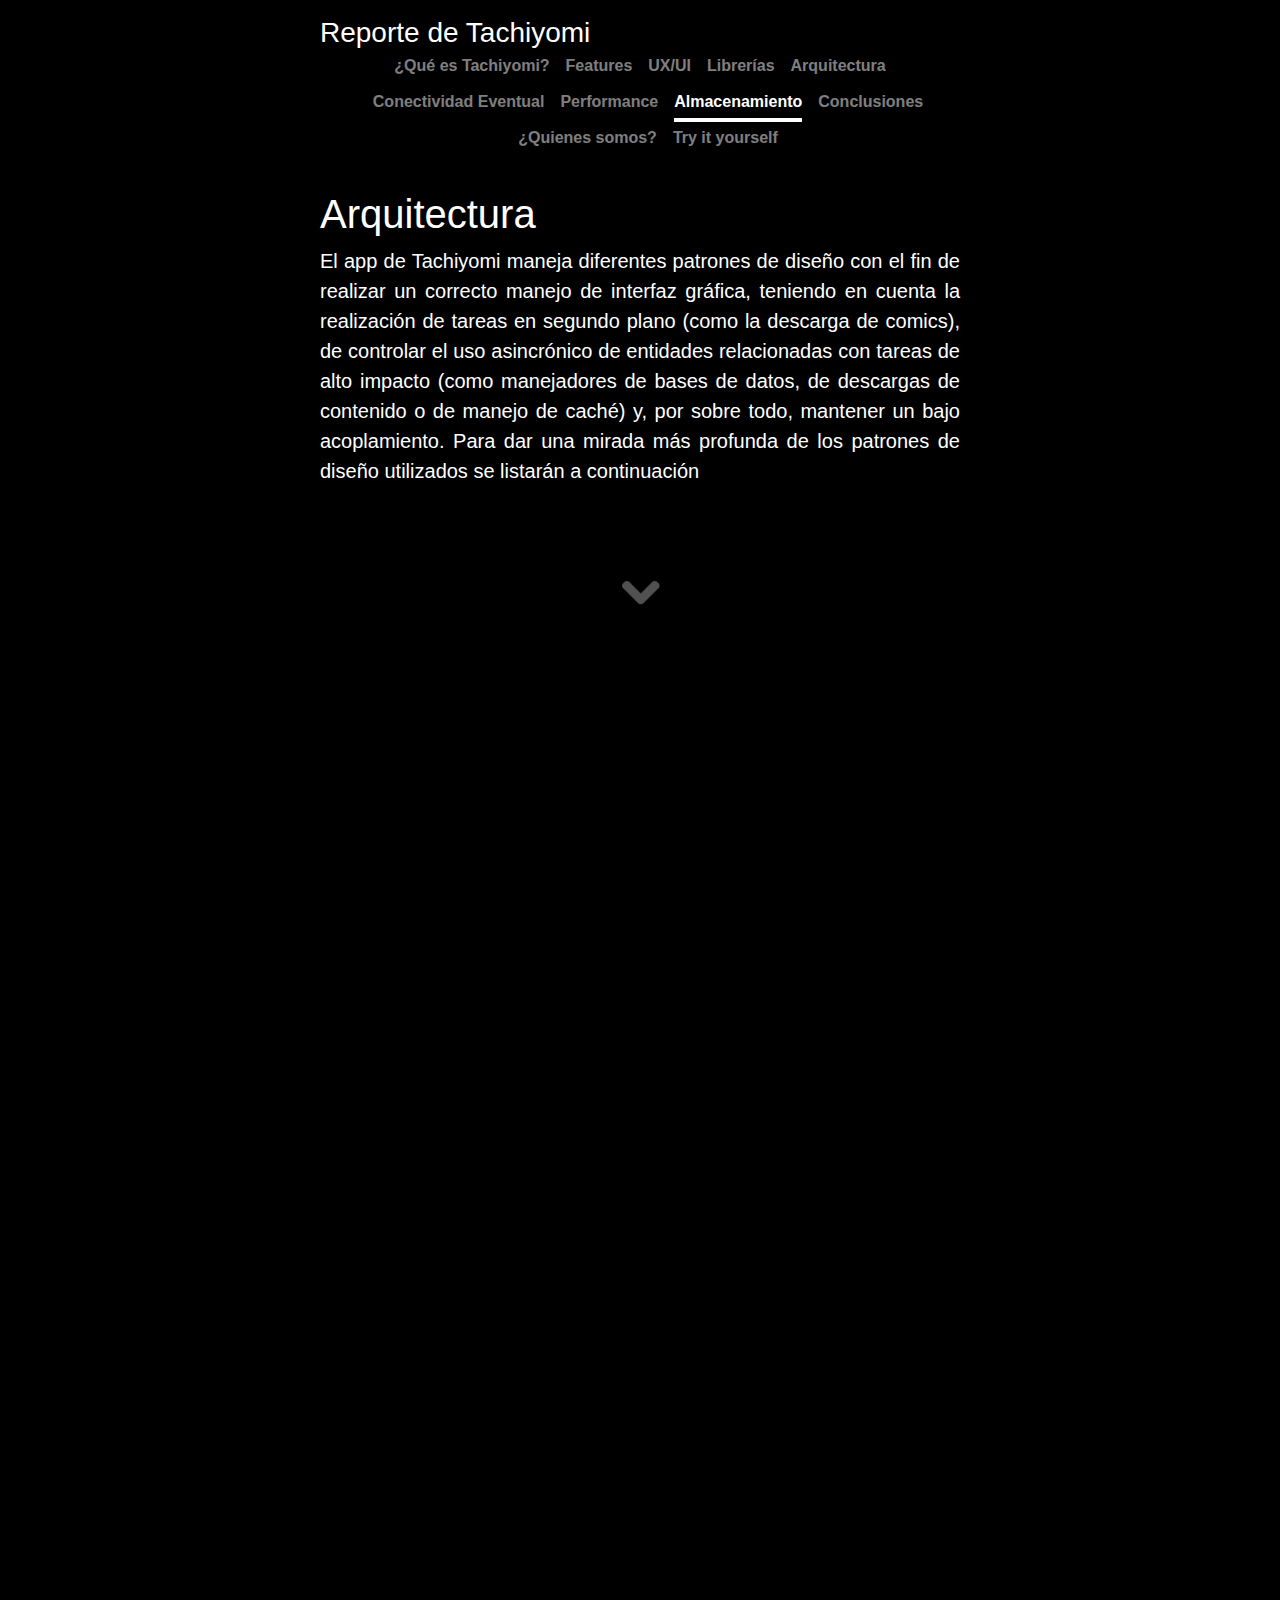
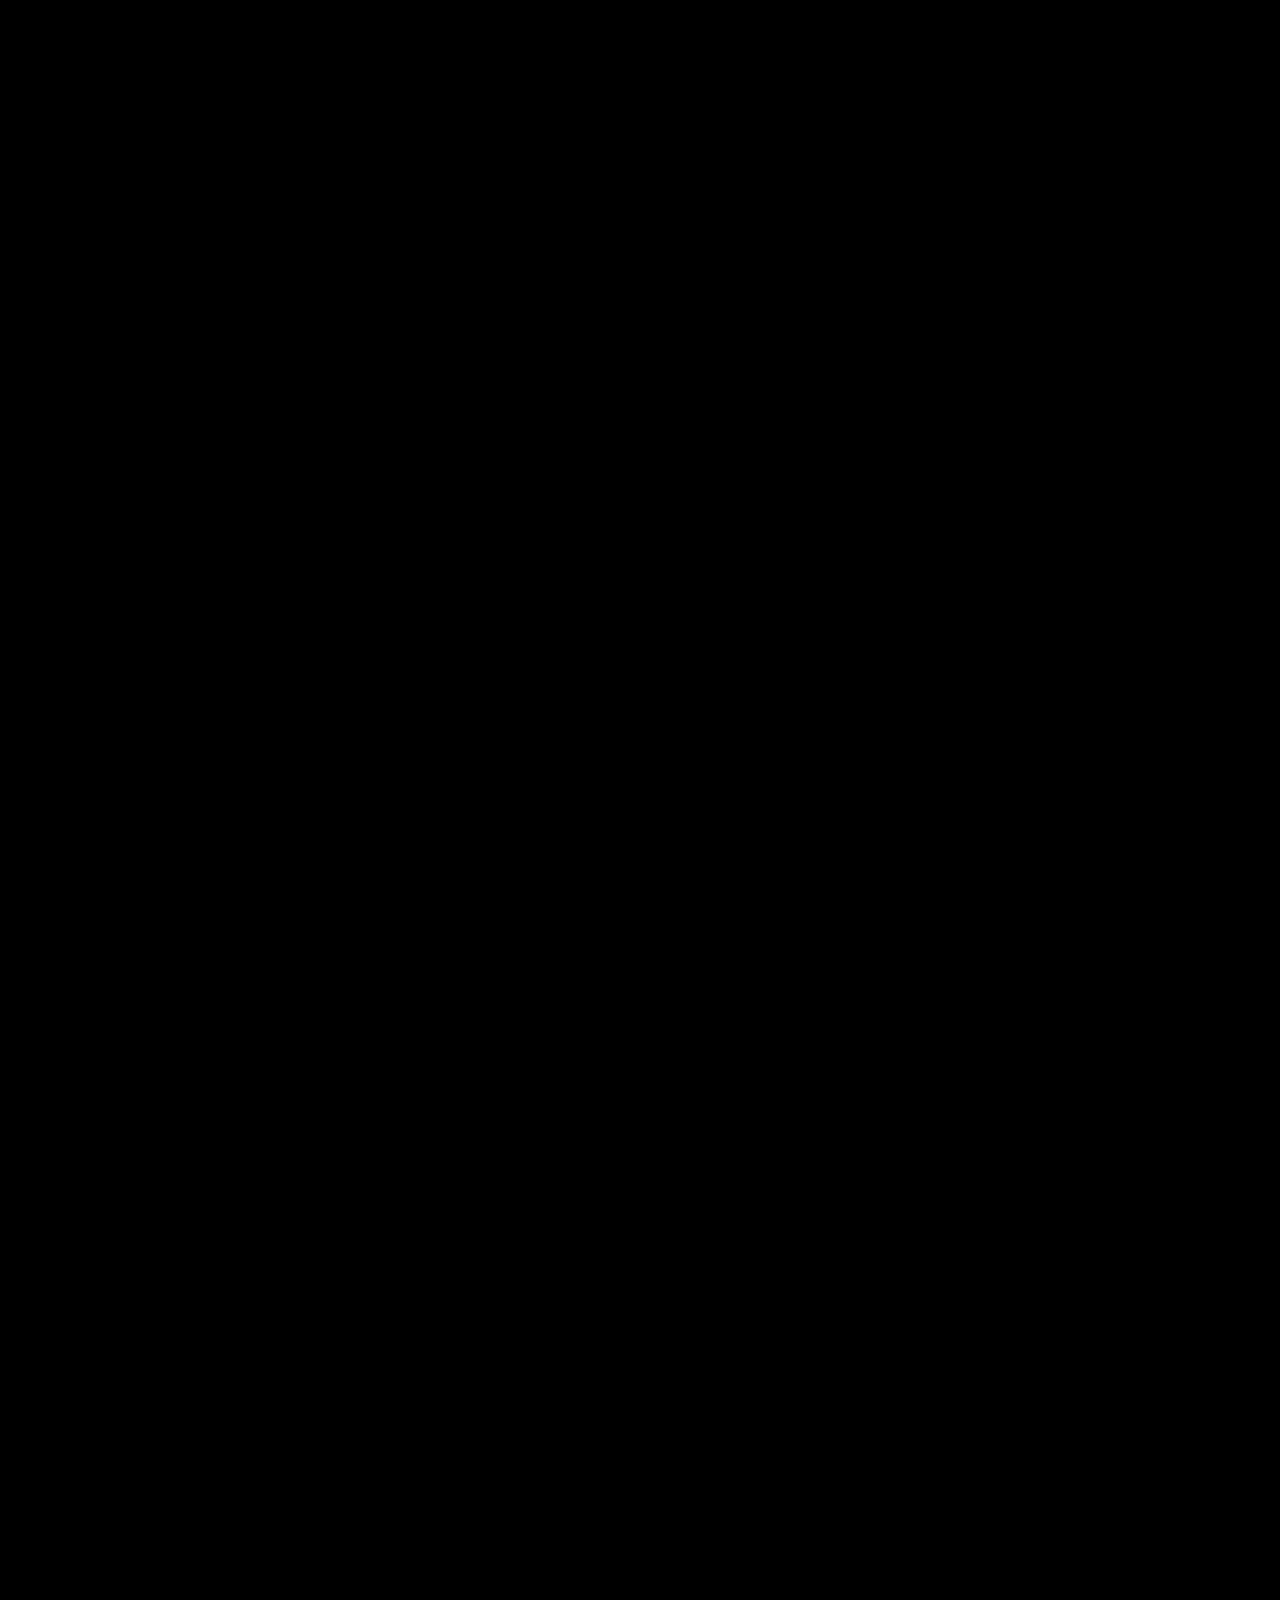
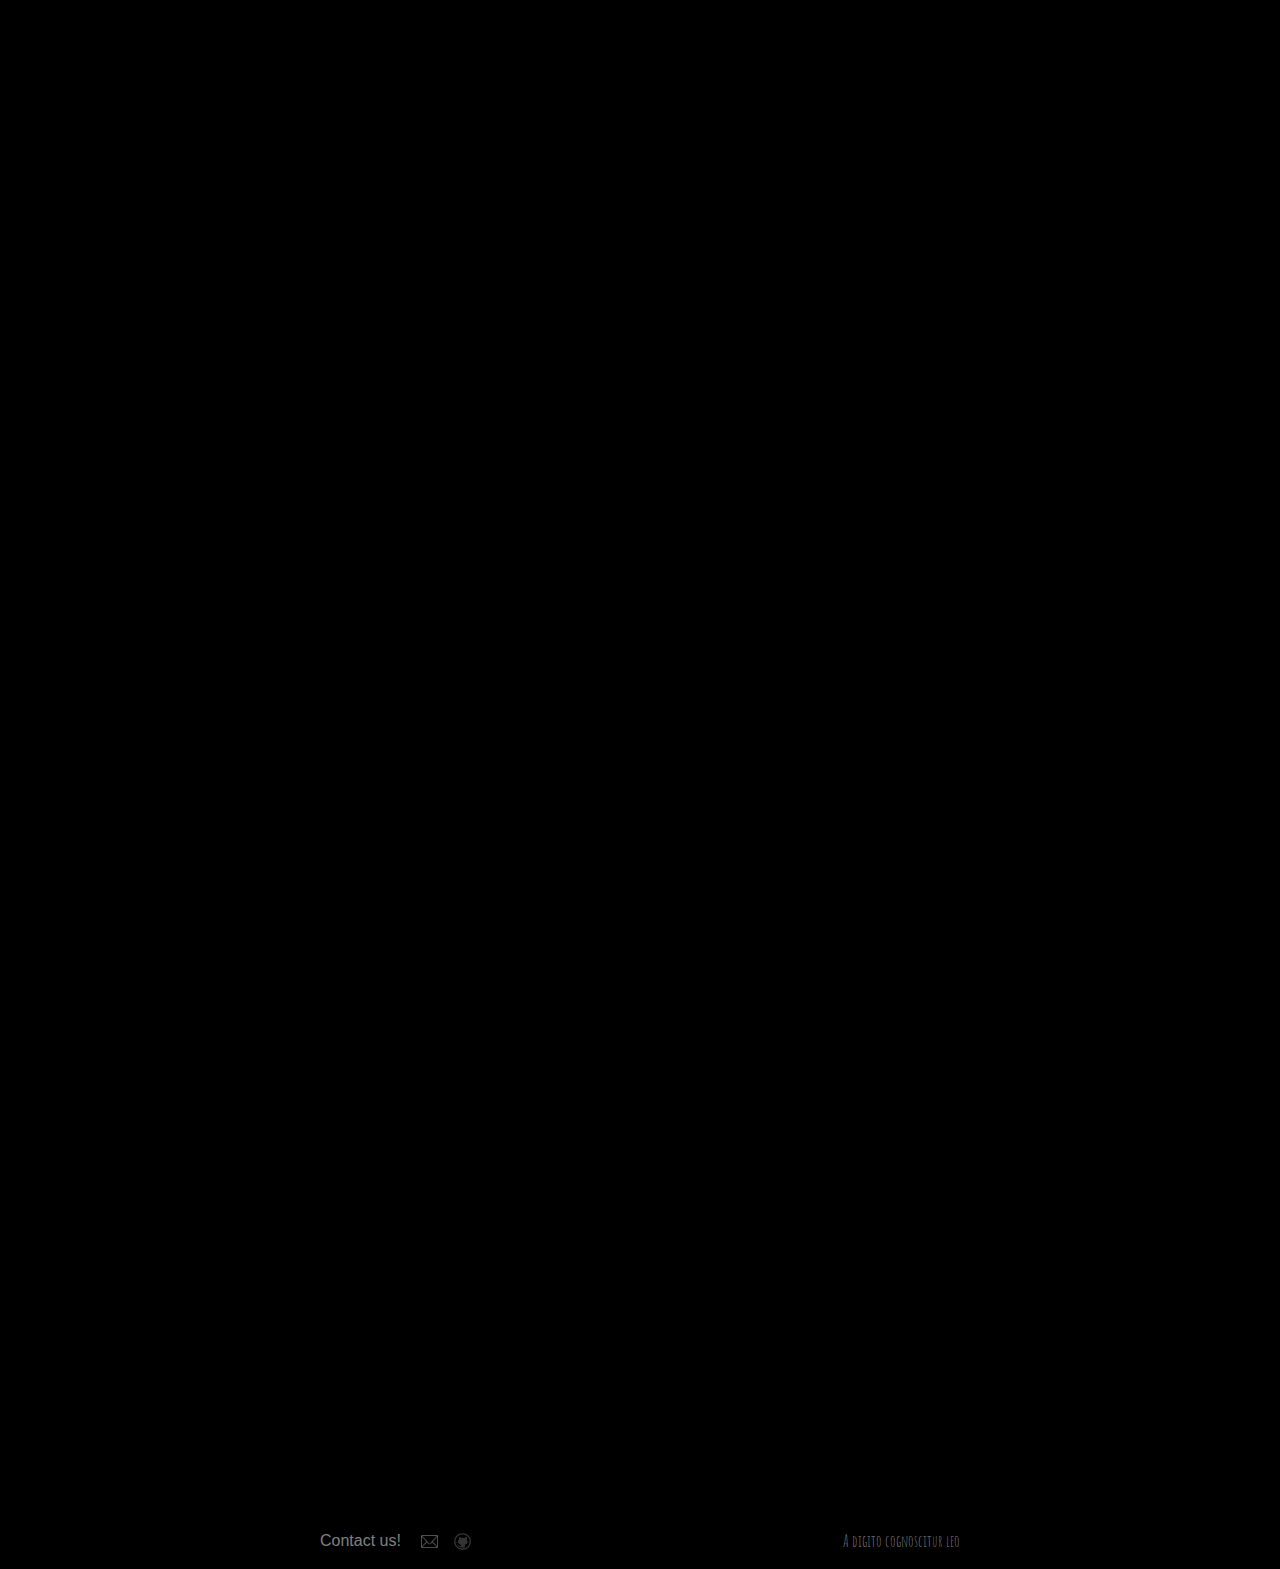
==== almacenamiento.html @ 6b88ca60 "pestañas nuevas" ====
<!doctype html>
<html lang="en">

<head>
  <meta charset="utf-8">
  <meta name="viewport" content="width=device-width, initial-scale=1, shrink-to-fit=no">
  <link rel="stylesheet" href="https://stackpath.bootstrapcdn.com/bootstrap/4.3.1/css/bootstrap.min.css"
    integrity="sha384-ggOyR0iXCbMQv3Xipma34MD+dH/1fQ784/j6cY/iJTQUOhcWr7x9JvoRxT2MZw1T" crossorigin="anonymous">
  <link rel="stylesheet" href="./style.css">
  <script src="https://code.jquery.com/jquery-3.3.1.slim.min.js"
    integrity="sha384-q8i/X+965DzO0rT7abK41JStQIAqVgRVzpbzo5smXKp4YfRvH+8abtTE1Pi6jizo"
    crossorigin="anonymous"></script>
  <script src="https://cdnjs.cloudflare.com/ajax/libs/popper.js/1.14.7/umd/popper.min.js"
    integrity="sha384-UO2eT0CpHqdSJQ6hJty5KVphtPhzWj9WO1clHTMGa3JDZwrnQq4sF86dIHNDz0W1"
    crossorigin="anonymous"></script>
  <script src="https://stackpath.bootstrapcdn.com/bootstrap/4.3.1/js/bootstrap.min.js"
    integrity="sha384-JjSmVgyd0p3pXB1rRibZUAYoIIy6OrQ6VrjIEaFf/nJGzIxFDsf4x0xIM+B07jRM"
    crossorigin="anonymous"></script>
  <script src="./script2.js"></script>
  <link href="https://unpkg.com/aos@2.3.1/dist/aos.css" rel="stylesheet">
  <link rel="icon" href="./images/ic_launcher-web.png" />
  <link href="https://fonts.googleapis.com/css?family=Amatic+SC&display=swap" rel="stylesheet">
  <title>Reporte de Tachiyomi</title>
</head>

<body>
  <div class="cover-container container-fluid d-flex w-100 h-100 p-3 mx-auto flex-column">
    <header class="masthead mb-auto">
      <div class="inner">
        <a id="naviga" href="./index.html">
          <h3 class="masthead-brand">Reporte de Tachiyomi</h3>
        </a>
        <nav class="nav nav-masthead justify-content-center">
          <a class="nav-link" href="./index.html">¿Qué es Tachiyomi?</a>
          <a class="nav-link" href="./features.html">Features</a>
          <a class="nav-link" href="./uxui.html">UX/UI</a>
          <a class="nav-link" href="./librerias.html">Librerías</a>
          <a class="nav-link" href="./arq.html">Arquitectura</a>
          <a class="nav-link" href="./eventualConn.html">Conectividad Eventual</a>
          <a class="nav-link" href="./performance.html">Performance</a>
          <a class="nav-link active" href="./almacenamiento.html">Almacenamiento</a>
          <a class="nav-link" href="./conclusion.html">Conclusiones</a>
          <a class="nav-link" href="./us.html">¿Quienes somos?</a>
          <a class="nav-link" href="./try.html">Try it yourself</a>
        </nav>
      </div>
    </header>

    <main class="inner cover2">
      <div class="welcome">
        <h1 class="cover-heading">Arquitectura</h1>
        <p class="lead">El app de Tachiyomi maneja diferentes patrones de diseño con el fin de realizar un correcto
          manejo de interfaz gráfica, teniendo en cuenta la realización de tareas en segundo plano (como la descarga
          de comics), de controlar el uso asincrónico de entidades relacionadas con tareas de alto impacto (como
          manejadores de bases de datos, de descargas de contenido o de manejo de caché) y, por sobre todo, mantener
          un bajo acoplamiento. Para dar una mirada más profunda de los patrones de diseño utilizados se listarán a
          continuación</p>
        <div id="div-chevron" class="row">
          <img id="img-chevron" width="50rem" height="50rem" src="./images/chevron.png" alt="chevron-button">
        </div>
      </div>
      <div class="row projects">
        <div class="col-sm container-fluid" data-aos="fade-left">
          <h1 class="about-me">Inyección de dependencias</h1>
          <p class="about-me">
              El patrón de inyección de dependencias consiste en separar el proceso de creación de los objetos de los
              objetos mismos. En cierta medida, este patrón está basado, al menos en este caso, en el uso del patrón
              Factory Method, que será explicado a posteriori. Esto debido a que, mediante el patrón Factory Method,
              el proceso de creación de cada uno de los componentes esenciales de Tachiyomi se ve reducido al uso de
              una clase específica para dicho fin. Ahora bien, de una manera concreta, Tachiyomi hace uso de la
              librería Injekt con el fin de hacer la inyección de dependencias. En el siguiente fragmento de código
              (correspondiente a la clase AppModule [tachiyomi-0.8.4/app/src/main/java/eu/kanade/tachiyomi/AppModule.kt]) se puede ver el uso de la librería
              Injekt y el uso del método fundamental registerInjectables() que será explicado a continuación.
          </p>
          <p class="about-me">
              <script src="https://gist.github.com/jframos29/eeaefd68bf71649c802128f6e9ded3d3.js"></script>
          </p>
          <p class="about-me">
              Mediante el método registerInjectables() se introducen todas las dependencias a usar y sus respectivas
              factories (de ser necesario). De esta forma, se utiliza Injekt en vez del objeto mismo para verificar
              que el patrón asociado al mismo (como el patrón Singleton en el caso del DatabaseHelper) se cumpla a
              cabalidad. Un ejemplo del uso de Injekt se encuentra en el uso del metodo get&lt;ExtensionManager&gt;(). En
              este ejemplo, dado que se definió que se utilizaría un singletonFactory en esta clase, cada vez que
              se invoque dicho metodo get&lt;ExtensionManager&gt;() se obtendrá la misma instancia de ExtensionManager
              en caso de que ya haya sido previamente creada.
          </p>
        </div>
      </div>
      <div class="row projects">
        <div class="col-sm container-fluid" data-aos="fade-left">
            <h1 class="about-me">Observer (Let's talk about ReactiveX a.k.a Rx)</h1>
            <p class="about-me">
                Dentro del método registerInjectables() hay una porción de código que maneja la instanciación
                asincrónica de elementos que se encargan de las tareas de mayor impacto. Puesto que la instanciación,
                por medio de la Factory correspondiente, puede tomar de igual manera un tiempo considerable, esta
                misma se realiza de manera asincrónica para que luego le sea asignado un Scheduler encargado de
                realizar tareas computacionales. En resumen, una vez ejecutado el método get&lt;"Clase"&gt;()
                (v.gr.get&lt;PreferencesHelper&gt;()) se verifica si la instancia ya está creada o no (en el caso de
                que la Clase siga el patrón Singleton) y una vez terminada la instanciación (ejecutada de manera
                asíncrona), se asigna una instanciación de Scheduler con fines computacionales (creada mediante
                Scheduler.computation()). Para finalizar, dicha asignación de un Scheduler se realiza mediante el
                uso del patrón Observer. Se utiliza la clase Observable de ReactiveX que está pendiente de la
                finalización de la instanciación de la Clase, para la creación del Scheduler mencionado. El
                siguiente fragmento de código muestra el funcionamiento descrito. De igual forma, muestra el esquema
                para la ejecución de tareas asíncronas, que en el futuro serán realizadas mediante multithreading
                con ayuda de los Schedulers generados.
            </p>
            <p class="about-me">
                <script src="https://gist.github.com/jframos29/d18f0d77c3c64881f2e73cbb480ba8aa.js"></script>
            </p>
        </div>
      </div>
      <div class="row projects">
        <div class="col-sm container-fluid" data-aos="fade-left">
            <h1 class="about-me">Singleton</h1>
            <p class="about-me">
                Como se mencionó anteriormente, el patrón Singleton es un patrón que restringe la instanciación de
                una clase a un solo objeto. En el caso de Tachiyomi, es usado en manejadores de red (para las
                conexiones a las extensiones disponibles dentro de la aplicación), manejadores de caché y de bases
                de datos. Junto con el patrón de inyección de dependencias hace un arreglo muy poderoso de patrones,
                creando un código mantenible. De manera concreta, el uso del patrón Singleton se ve mediante el uso
                de Injekt.get&lt;Clase&gt;() (usada dentro de la clase DownloadCache [tachiyomi-0.8.4/app/src/main/java/eu/kanade/tachiyomi/data/download/DownloadCache.kt],
                línea 30). Si la clase ya está instanciada, se retorna dicha instanciación y si no lo está, se
                instancia.
            </p>
        </div>
      </div>
      <div class="row projects">
          <div class="col-sm container-fluid" data-aos="fade-left">
              <h1 class="about-me">Factory Method</h1>
              <p class="about-me">
                  Como se mencionó anteriormente la inyección de dependencias se basa en el uso del patrón factory
                  method. En él, la instanciación de una clase depende de sus subclases asociadas y, de esa manera,
                  en el caso de tachiyomi, hay una clase específica encargada de la creación de instancias (que,
                  como se vió en la creación del módulo de Injekt en la clase <b>AppModule</b>, se comporta como un
                  singleton). Esto beneficia el bajo acoplamiento y reduce el mal manejo de instancias, utilizando
                  el número necesario de instancias para el manejo de tareas del alto impacto como consultas a una
                  base de datos.
              </p>
          </div>
        </div>
        <div class="row projects">
        <div class="col-sm container-fluid" data-aos="fade-left">
            <h1 class="about-me">MVP (Let's talk about Nucleus)</h1>
            <p class="about-me">
                ¿Cómo manejar la actualización de la interfaz gráfica a partir de la realización de tareas que se
                realizan en segundo plano? De igual forma, ¿Cómo procurar que dichas tareas (y los cambios que
                generan estas tareas sobre la interfaz) se completen correctamente a pesar de un eventual cambio en
                el estado de la aplicación dado por una modificación en la configuración o un reinicio? La respuesta
                a esa pregunta en el caso de Tachiyomi es Nucleus, una librería que, mediante el patrón MVP, permite
                conectar elementos de la interfaz gráfica con la realización de tareas generalmente costosas (como
                la descarga de un cómic). Aquí, el presentador está al tanto de las tareas en segundo plano y de los
                cambios sobre la información que estas puedan generar. Adicionalmente, se tienen control de los
                fragmentos y actividades puestas sobre la vista y, ante un cambio en la configuración (como una
                rotación de pantalla o la caída de la conexión a internet), se reinician el fragmento en su último
                estado y se continúan con los procesos generados en segundo plano, cuando sea posible. De esta
                forma, Nucleus permite que Tachiyomi se vuelva robusta frente a los eventos de cambios en
                configuración o reinicios de actividades. Sin embargo, Nucleus ya no está en proceso de desarrollo
                y el uso de Redux propone una arquitectura mucho más escalable que cualquiera MVxx, por lo que el
                cambio a una arquitectura de ese estilo convendría en mejor escalabilidad y en la manutención de los
                beneficios propuestos por Nucleus.
            </p>
            <p>
                En el siguiente código puede verse el funcionamiento de Nucleus a partir de un código base puesto
                sobre la clase BasePresenter de Tachiyomi. [tachiyomi-0.8.4/app/src/main/java/eu/kanade/tachiyomi/ui/base/presenter/BasePresenter.kt]
            </p>
            <p>
                <script src="https://gist.github.com/jframos29/34f8bae6a77f13269698773caa08a1e3.js"></script>
            </p>
            <p>
                En este pequeño ejemplo vemos como en el código base para los presentadores, los mismos están
                dispuestos a crear los Observables (clase perteneciente a Nucleus) necesarios para el funcionamiento
                asincrónico de tareas de tipo I/O, iniciadas dentro de este presentador a partir de una acción del
                usuario, que se ve representada por el lanzamiento de un método de Controlador de una clase
                específica. En el siguiente código se puede ver un fragmento de la clase CatalogueController [tachiyomi-0.8.4/app/src/main/java/eu/kanade/tachiyomi/ui/catalogue/CatalogueController.kt]
                (que no es más que un wrapper de la vista de catálogo de mangas disponibles con un acceso al
                presentador CataloguePresenter, que hereda de NucleusController, que a su vez hereda del
                anteriormente mostrado BasePresenter).
            </p>
            <p>
                <script src="https://gist.github.com/jframos29/ad617809be759ec114ad73b1cb860f2c.js"></script>
            </p>
            <p>
                Como se puede observar, el controlador de catalogos hace uso del presentador CataloguePresenter
                (creado en la línea 76 del archivo CatalogueController.kt y usado concretamente en la línea 116 del
                mismo) y del adapter CatalogueAdapter (instanciado en la línea 98) cuyo objetivo se explicará en el
                siguiente aparte. Un detalle a resaltar en el fragmento de código puesto es el uso de Injekt y de la
                manutención del patrón Singleton a la hora de utilizar la clase PreferencesHelper (línea 46) que se
                encarga de controlar las preferencias del usuario en cuanto a lenguaje y visualización de los mangas.
            </p>
        </div>
      </div>
      <div class="row projects">
        <div class="col-sm container-fluid" data-aos="fade-left">
            <h1 class="about-me">Adapter</h1>
            <p class="about-me">
                Como es común encontrar en Android, Tachiyomi utiliza el patrón Adapter con el fin de construir un
                puente entre la información contenida en una lista, particularmente la lista de mangas locales o la
                lista de descargas desde las extensiones, y el RecyclerView encargado de mostrar dicha lista en la
                Vista.
            </p>
            <p>
                De igual forma, el patrón Adapter puede ser visto en el uso de los interceptores de la librería
                OkHttp que hace las veces de modificador de una petición dentro de un cliente HTTP (aunque de manera
                mucho más precisa cumple con el patrón Facade al hacer una adaptación de una petición hecha desde el
                app a un servidor externo). Dentro de Tachiyomi, dicho Interceptor modifica petición a servidores de
                Cloudflare y, naturalmente, dicha clase se llama CloudflareInterceptor [tachiyomi-0.8.4/app/src/main/java/eu/kanade/tachiyomi/network/CloudflareInterceptor.kt]
            </p>
        </div>
      </div>
      <div class="row projects">
        <div class="col-sm container-fluid" data-aos="fade-left">
            <p class="about-me">
                De toda esta forma, cualquier clase que contenga participación sobre la vista sigue un patrón
                (que contiene un Presenter ya explicado, un Controller, un Adapter y un Modelo) que se ve de una
                forma similar a como se mostrará el siguiente diagrama de clases (hecho sobre el caso de las
                Descargas de cómics), que ejemplifica el patrón MVP ya descrito, ejercido con ayuda de Nucleus (en
                especial su Conductor) y ReactiveX.
            </p>
            <img id="profile_photo" width="700vw" src="./images/diagramaDownloads.png" alt="">
        </div>
      </div>
    </main>
    <footer class="mastfoot mt-auto">
      <div class="inner row">
        <div class="col-sm">
          <p>Contact us! <a href="mailto:juferamos@outlook.com"><img title="Send me an email" class="email"
                height="13rem" width="17rem" src="./images/email.png" alt="Email link"></a><a
              href="https://github.com/mobileDevReport/" target="_blank"><img title="Watch our github page" class="email"
                height="17rem" width="17rem" src="./images/github.png" alt="github link"></a></p>
        </div>
        <div class="col-sm">
          <p id="despedida">A digito cognoscitur leo</p>
        </div>
      </div>
    </footer>
  </div>
  <script src="https://unpkg.com/aos@next/dist/aos.js"></script>
  <script>
    AOS.init();
  </script>
</body>

</html>
---- style.css ----
html {
  height: 100%;
}


p {
  text-align: justify;
}

li {
  list-style-image: url("./images/bullet.png");
  }

body {
  height: 100%;
  background-color: #000;
  display: -ms-flexbox;
  display: flex;
  color: #fff;
}

a, a:hover{
  color: #fff;

}

.cambio {
  background: white;
  -webkit-text-fill-color: #000;
}

.cambio a, .cambio a:hover{
  color: #000;
  -webkit-text-fill-color: #000;
}

.cover-container {
  max-width: 42em;
}

.masthead {
  margin-bottom: 2rem;
}

.masthead-brand {
  margin-bottom: 0;
}

.nav-masthead .nav-link {
  padding: .25rem 0;
  font-weight: 700;
  color: rgba(255, 255, 255, .5);
  background-color: transparent;
  border-bottom: .25rem solid transparent;
}

.nav-masthead .nav-link:hover,
.nav-masthead .nav-link:focus {
  border-bottom-color: rgba(255, 255, 255, .25);
  color: #fff;
}

.nav-masthead .nav-link+.nav-link {
  margin-left: 1rem;
}

.nav-masthead .active {
  color: #fff;
  border-bottom-color: #fff;
}

@media (min-width: 48em) {
  .masthead-brand {
    float: left;
  }

  .nav-masthead {
    float: right;
  }
}

.cover {
  margin-top: 10rem;
  padding: 0 1.5rem;
}

.cover2{
  margin-top: 2rem;
}

.cover .btn-lg {
  padding: .75rem 1.25rem;
  font-weight: 700;
}

.mastfoot {
  color: rgba(255, 255, 255, .5);
}

.welcome {
  height: 60vh;
}

.welcome2 {
  height: 60vh;
  margin-bottom: 10rem;
}

.email {
  margin-left: 1rem;
}

main>.row {
  margin-bottom: 2rem;
}

.about-me {
  text-align: justify;
}

.about-me2 {
  margin-top: 5rem;
}

.projects {
  margin-top: 5rem;
  margin-bottom: 10rem;
}

.music,
.things,
.photoContainer {
  text-align: center;
  margin: 0 auto;
  width: 100%;
}

.music2 {
  text-align: justify;
  margin: 0 auto;
  width: 100%;
}

.music3{
  text-align: center;
  margin: 0 auto;
  width: 100%;
  margin-bottom: 5rem;
}

.noMargin {
  margin-bottom: 5%;
}

.fijo {
  text-align: center;
  margin: 0 auto;
  width: 100%;
  height: 65vh;
}


.came-from {
  margin-bottom: 5%;
}

.came-from>h5{
  margin-bottom: 5%;
}

.media-img{
  height: 8rem;
  width: 8rem;
}

#frameDeezer {
  text-align: center;
  margin: 0 auto;
  width: 100%;
  padding-bottom: 20vh;
}

#family_photo {
  max-height: 70vh;
}

#photos {
  margin-bottom: 15%;
}

#despedida {
  text-align: right;
  font-family: 'Amatic SC', cursive;
}

#abilities {
  position: relative;
  background: linear-gradient(90deg, #000, #fff, #000);
  background-repeat: no-repeat;
  background-size: 80%;
  animation: animate 3s linear infinite;
  -moz-background-clip: text;
  background-clip: text;
  -moz-text-fill-color: rgba(255, 255, 255, 0);
  -webkit-background-clip: text;
  -webkit-text-fill-color: rgba(255, 255, 255, 0);
  margin-left: 0.18rem;
}

#naviga,
#naviga:focus {
  color: #fff;
}


#img-chevron {
  margin-left: auto;
  margin-right: auto;
  animation: chev 1.8s ease-in-out infinite;
}

#div-chevron {
  margin-top: 5rem;
}

@keyframes animate {
  0% {
    background-position: -500%;
  }

  100% {
    background-position: 500%;
  }
}

@keyframes chev {
  0% {
    margin-top: 0%;
  }

  50% {
    margin-top: 3%;
  }

  100% {
    margin-top: 0%;
  }
}
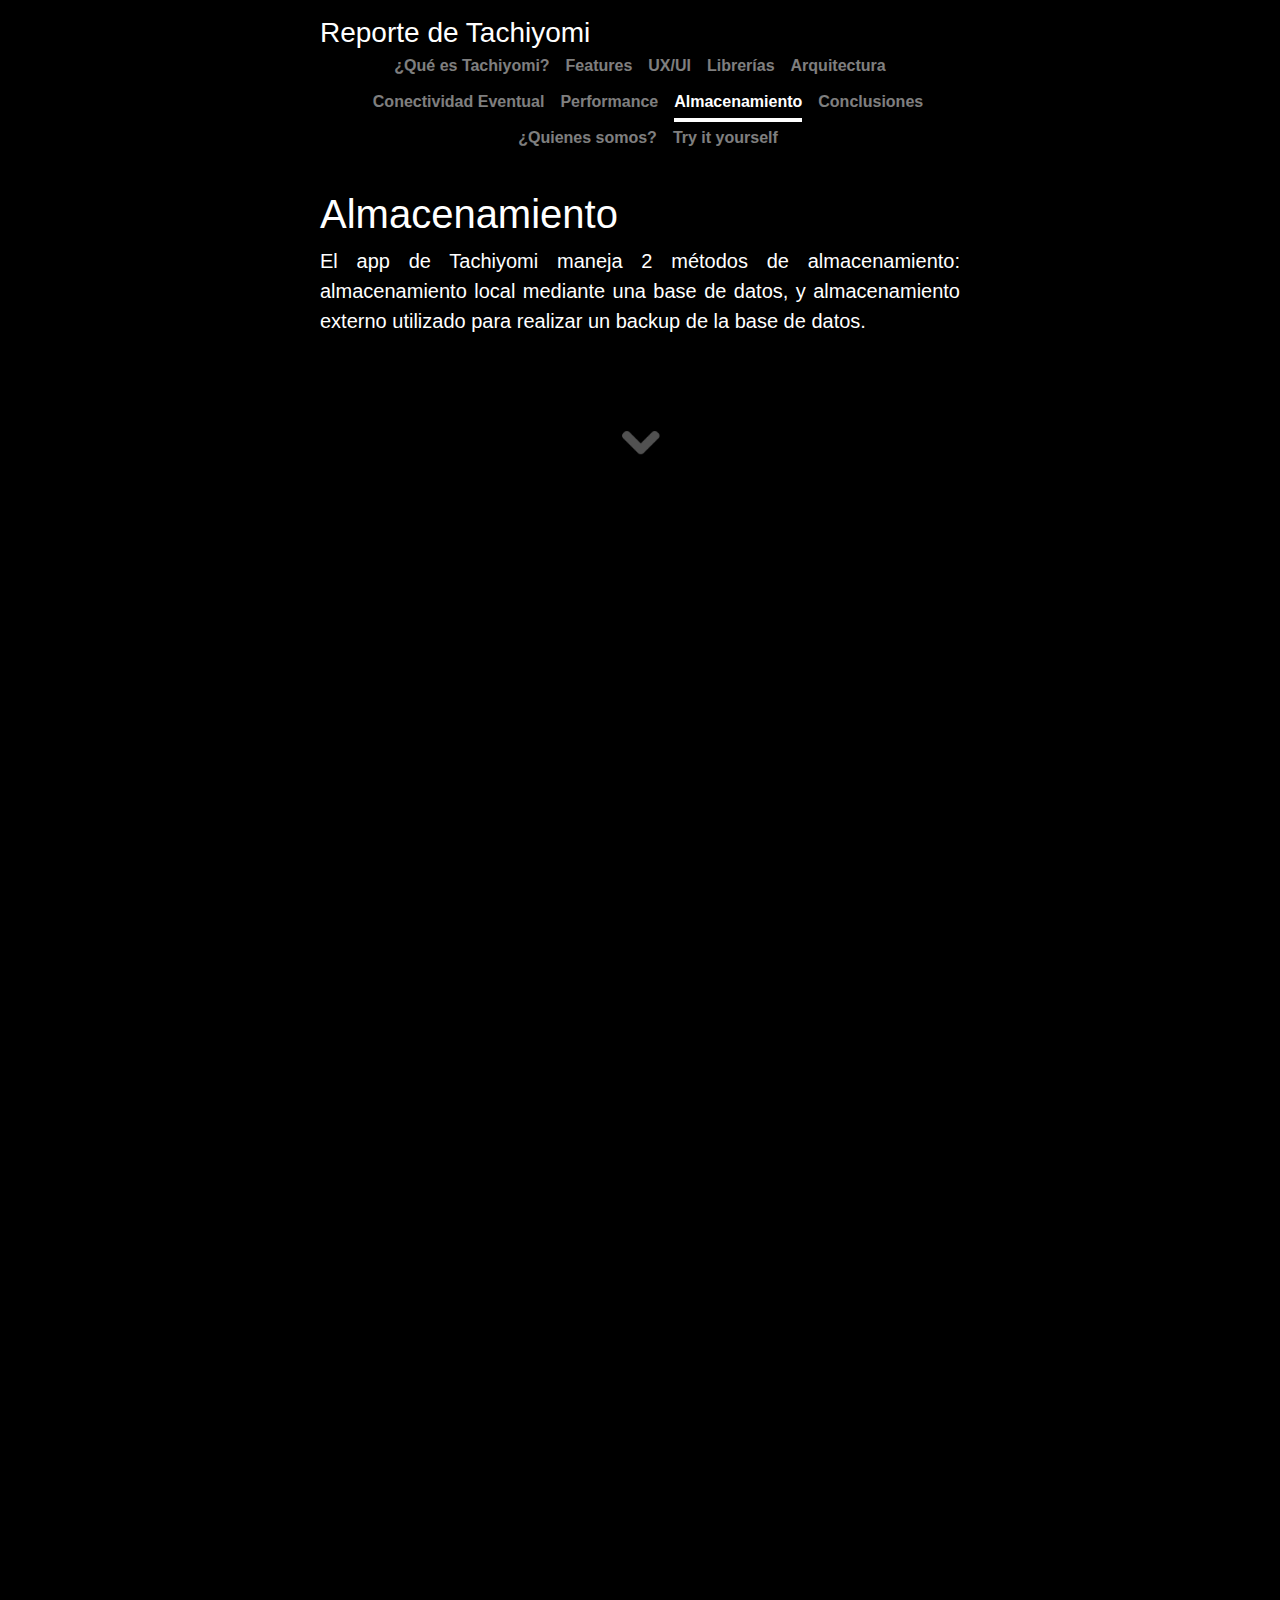
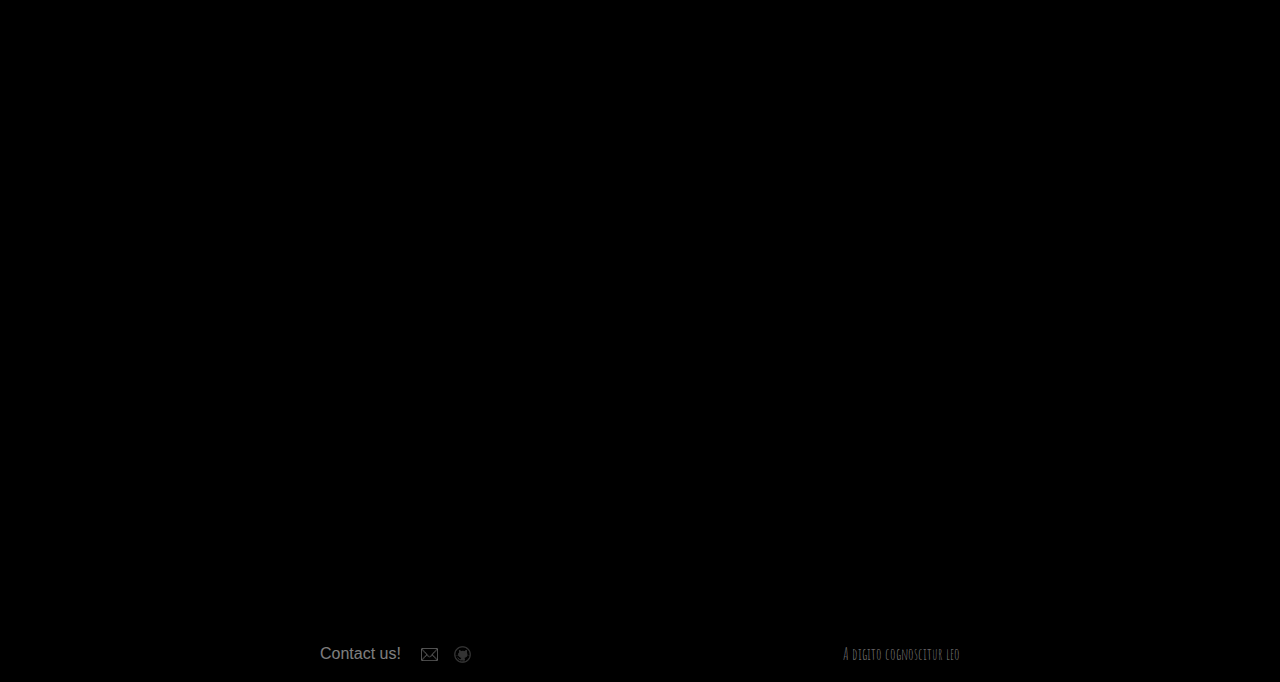
==== commit 60b5f657: "almacenamiento externo" ====
--- a/almacenamiento.html
+++ b/almacenamiento.html
@@ -48,20 +48,18 @@
 
     <main class="inner cover2">
       <div class="welcome">
-        <h1 class="cover-heading">Arquitectura</h1>
-        <p class="lead">El app de Tachiyomi maneja diferentes patrones de diseño con el fin de realizar un correcto
-          manejo de interfaz gráfica, teniendo en cuenta la realización de tareas en segundo plano (como la descarga
-          de comics), de controlar el uso asincrónico de entidades relacionadas con tareas de alto impacto (como
-          manejadores de bases de datos, de descargas de contenido o de manejo de caché) y, por sobre todo, mantener
-          un bajo acoplamiento. Para dar una mirada más profunda de los patrones de diseño utilizados se listarán a
-          continuación</p>
+        <h1 class="cover-heading">Almacenamiento</h1>
+        <p class="lead">
+          El app de Tachiyomi maneja 2 métodos de almacenamiento: almacenamiento local mediante una base de datos, y 
+          almacenamiento externo utilizado para realizar un backup de la base de datos.
+        </p>
         <div id="div-chevron" class="row">
           <img id="img-chevron" width="50rem" height="50rem" src="./images/chevron.png" alt="chevron-button">
         </div>
       </div>
       <div class="row projects">
         <div class="col-sm container-fluid" data-aos="fade-left">
-          <h1 class="about-me">Inyección de dependencias</h1>
+          <h1 class="about-me">Base de datos local</h1>
           <p class="about-me">
               El patrón de inyección de dependencias consiste en separar el proceso de creación de los objetos de los
               objetos mismos. En cierta medida, este patrón está basado, al menos en este caso, en el uso del patrón
@@ -88,136 +86,63 @@
       </div>
       <div class="row projects">
         <div class="col-sm container-fluid" data-aos="fade-left">
-            <h1 class="about-me">Observer (Let's talk about ReactiveX a.k.a Rx)</h1>
+            <h1 class="about-me">Almacenamiento externo</h1>
             <p class="about-me">
-                Dentro del método registerInjectables() hay una porción de código que maneja la instanciación
-                asincrónica de elementos que se encargan de las tareas de mayor impacto. Puesto que la instanciación,
-                por medio de la Factory correspondiente, puede tomar de igual manera un tiempo considerable, esta
-                misma se realiza de manera asincrónica para que luego le sea asignado un Scheduler encargado de
-                realizar tareas computacionales. En resumen, una vez ejecutado el método get&lt;"Clase"&gt;()
-                (v.gr.get&lt;PreferencesHelper&gt;()) se verifica si la instancia ya está creada o no (en el caso de
-                que la Clase siga el patrón Singleton) y una vez terminada la instanciación (ejecutada de manera
-                asíncrona), se asigna una instanciación de Scheduler con fines computacionales (creada mediante
-                Scheduler.computation()). Para finalizar, dicha asignación de un Scheduler se realiza mediante el
-                uso del patrón Observer. Se utiliza la clase Observable de ReactiveX que está pendiente de la
-                finalización de la instanciación de la Clase, para la creación del Scheduler mencionado. El
-                siguiente fragmento de código muestra el funcionamiento descrito. De igual forma, muestra el esquema
-                para la ejecución de tareas asíncronas, que en el futuro serán realizadas mediante multithreading
-                con ayuda de los Schedulers generados.
+              Como se mencionó anteriormente, el almacenamiento externo es utilizado para guardar un backup de la 
+              base de datos local. Este backup es un archivo en formato json, cuya estructura está definida en el 
+              archivo Backup.kt
             </p>
             <p class="about-me">
-                <script src="https://gist.github.com/jframos29/d18f0d77c3c64881f2e73cbb480ba8aa.js"></script>
+              <script src="https://gist.github.com/SeCardenas/d40d3392eff6fe8a82defb3cf3de831e.js"></script>
             </p>
-        </div>
-      </div>
-      <div class="row projects">
-        <div class="col-sm container-fluid" data-aos="fade-left">
-            <h1 class="about-me">Singleton</h1>
             <p class="about-me">
-                Como se mencionó anteriormente, el patrón Singleton es un patrón que restringe la instanciación de
-                una clase a un solo objeto. En el caso de Tachiyomi, es usado en manejadores de red (para las
-                conexiones a las extensiones disponibles dentro de la aplicación), manejadores de caché y de bases
-                de datos. Junto con el patrón de inyección de dependencias hace un arreglo muy poderoso de patrones,
-                creando un código mantenible. De manera concreta, el uso del patrón Singleton se ve mediante el uso
-                de Injekt.get&lt;Clase&gt;() (usada dentro de la clase DownloadCache [tachiyomi-0.8.4/app/src/main/java/eu/kanade/tachiyomi/data/download/DownloadCache.kt],
-                línea 30). Si la clase ya está instanciada, se retorna dicha instanciación y si no lo está, se
-                instancia.
+              La clase que se encarga de realizar el backup de la base de datos es el BackupManager. A través del 
+              método createBackup se convierte los datos de la base de datos a los que se les quiere realizar el 
+              backup a json, y luego se guarda este json en una ruta dada. En este método también se lanza un 
+              Intent correspondiente a un diálogo informando que la operación de backup fue completada. Cabe 
+              resaltar que el BackupManager puede ser usado tanto por un IntentService como por un Job, por lo que 
+              en el método createBackup se verifica si el backup se realizó a través de un Job o un IntentService. 
+              El diálogo solo se muestra si la operación se realizó a través del IntentService.
             </p>
-        </div>
-      </div>
-      <div class="row projects">
-          <div class="col-sm container-fluid" data-aos="fade-left">
-              <h1 class="about-me">Factory Method</h1>
-              <p class="about-me">
-                  Como se mencionó anteriormente la inyección de dependencias se basa en el uso del patrón factory
-                  method. En él, la instanciación de una clase depende de sus subclases asociadas y, de esa manera,
-                  en el caso de tachiyomi, hay una clase específica encargada de la creación de instancias (que,
-                  como se vió en la creación del módulo de Injekt en la clase <b>AppModule</b>, se comporta como un
-                  singleton). Esto beneficia el bajo acoplamiento y reduce el mal manejo de instancias, utilizando
-                  el número necesario de instancias para el manejo de tareas del alto impacto como consultas a una
-                  base de datos.
-              </p>
-          </div>
-        </div>
-        <div class="row projects">
-        <div class="col-sm container-fluid" data-aos="fade-left">
-            <h1 class="about-me">MVP (Let's talk about Nucleus)</h1>
             <p class="about-me">
-                ¿Cómo manejar la actualización de la interfaz gráfica a partir de la realización de tareas que se
-                realizan en segundo plano? De igual forma, ¿Cómo procurar que dichas tareas (y los cambios que
-                generan estas tareas sobre la interfaz) se completen correctamente a pesar de un eventual cambio en
-                el estado de la aplicación dado por una modificación en la configuración o un reinicio? La respuesta
-                a esa pregunta en el caso de Tachiyomi es Nucleus, una librería que, mediante el patrón MVP, permite
-                conectar elementos de la interfaz gráfica con la realización de tareas generalmente costosas (como
-                la descarga de un cómic). Aquí, el presentador está al tanto de las tareas en segundo plano y de los
-                cambios sobre la información que estas puedan generar. Adicionalmente, se tienen control de los
-                fragmentos y actividades puestas sobre la vista y, ante un cambio en la configuración (como una
-                rotación de pantalla o la caída de la conexión a internet), se reinician el fragmento en su último
-                estado y se continúan con los procesos generados en segundo plano, cuando sea posible. De esta
-                forma, Nucleus permite que Tachiyomi se vuelva robusta frente a los eventos de cambios en
-                configuración o reinicios de actividades. Sin embargo, Nucleus ya no está en proceso de desarrollo
-                y el uso de Redux propone una arquitectura mucho más escalable que cualquiera MVxx, por lo que el
-                cambio a una arquitectura de ese estilo convendría en mejor escalabilidad y en la manutención de los
-                beneficios propuestos por Nucleus.
+              <script src="https://gist.github.com/SeCardenas/e5b5236f4f83fe81e56f2fa38891a031.js"></script>
             </p>
-            <p>
-                En el siguiente código puede verse el funcionamiento de Nucleus a partir de un código base puesto
-                sobre la clase BasePresenter de Tachiyomi. [tachiyomi-0.8.4/app/src/main/java/eu/kanade/tachiyomi/ui/base/presenter/BasePresenter.kt]
+            <p class="about-me">
+              Para convertir los datos de la base de datos a json se hace uso de un DatabaseHelper. La operación de 
+              backup es configurable, es decir, el usuario decide de qué quiere realizar el backup. Esto se ilustra 
+              en el método backupMangaObject de la clase BackupManager.
             </p>
-            <p>
-                <script src="https://gist.github.com/jframos29/34f8bae6a77f13269698773caa08a1e3.js"></script>
+            <p class="about-me">
+              <script src="https://gist.github.com/SeCardenas/24fc14196b9a877ef29ca4d910bd8f23.js"></script>
             </p>
-            <p>
-                En este pequeño ejemplo vemos como en el código base para los presentadores, los mismos están
-                dispuestos a crear los Observables (clase perteneciente a Nucleus) necesarios para el funcionamiento
-                asincrónico de tareas de tipo I/O, iniciadas dentro de este presentador a partir de una acción del
-                usuario, que se ve representada por el lanzamiento de un método de Controlador de una clase
-                específica. En el siguiente código se puede ver un fragmento de la clase CatalogueController [tachiyomi-0.8.4/app/src/main/java/eu/kanade/tachiyomi/ui/catalogue/CatalogueController.kt]
-                (que no es más que un wrapper de la vista de catálogo de mangas disponibles con un acceso al
-                presentador CataloguePresenter, que hereda de NucleusController, que a su vez hereda del
-                anteriormente mostrado BasePresenter).
+            <p class="about-me">
+              Como se ha ido mencionando hasta el momento, hay dos mecanismos a través de los cuales se puede 
+              realizar un backup, los cuales son un IntentService y un Job. Estos corresponden a las clases 
+              BackupCreateService y BackupCreatorJob respectivamente. En ambos se hace uso del backupManager en 
+              los métodos onHandleIntent (para el IntentService) y onRunJob (para el Job)
             </p>
-            <p>
-                <script src="https://gist.github.com/jframos29/ad617809be759ec114ad73b1cb860f2c.js"></script>
+            <p class="about-me">
+              <script src="https://gist.github.com/SeCardenas/2ef241f7bfb39439de0a925546349b66.js"></script>
             </p>
-            <p>
-                Como se puede observar, el controlador de catalogos hace uso del presentador CataloguePresenter
-                (creado en la línea 76 del archivo CatalogueController.kt y usado concretamente en la línea 116 del
-                mismo) y del adapter CatalogueAdapter (instanciado en la línea 98) cuyo objetivo se explicará en el
-                siguiente aparte. Un detalle a resaltar en el fragmento de código puesto es el uso de Injekt y de la
-                manutención del patrón Singleton a la hora de utilizar la clase PreferencesHelper (línea 46) que se
-                encarga de controlar las preferencias del usuario en cuanto a lenguaje y visualización de los mangas.
+            <p class="about-me">
+              <script src="https://gist.github.com/SeCardenas/83aa9f6fad858e7a80b88f649cf32835.js"></script>
             </p>
-        </div>
-      </div>
-      <div class="row projects">
-        <div class="col-sm container-fluid" data-aos="fade-left">
-            <h1 class="about-me">Adapter</h1>
             <p class="about-me">
-                Como es común encontrar en Android, Tachiyomi utiliza el patrón Adapter con el fin de construir un
-                puente entre la información contenida en una lista, particularmente la lista de mangas locales o la
-                lista de descargas desde las extensiones, y el RecyclerView encargado de mostrar dicha lista en la
-                Vista.
+              Para recuperar la información del backup, se tiene la clase BackupRestoreService. Los métodos 
+              principales de la clase son onStartCommand, en el cual se realiza la transacción en la base de datos 
+              con ayuda del DatabaseHelper, y el método getRestoreObservable, el cual recupera la información del 
+              archivo json y la retorna como un Observable para poder guardarse en la base de datos.
             </p>
-            <p>
-                De igual forma, el patrón Adapter puede ser visto en el uso de los interceptores de la librería
-                OkHttp que hace las veces de modificador de una petición dentro de un cliente HTTP (aunque de manera
-                mucho más precisa cumple con el patrón Facade al hacer una adaptación de una petición hecha desde el
-                app a un servidor externo). Dentro de Tachiyomi, dicho Interceptor modifica petición a servidores de
-                Cloudflare y, naturalmente, dicha clase se llama CloudflareInterceptor [tachiyomi-0.8.4/app/src/main/java/eu/kanade/tachiyomi/network/CloudflareInterceptor.kt]
+            <p class="about-me">
+              <script src="https://gist.github.com/SeCardenas/8d2336104d1a100a20389b6cd6e3aa1e.js"></script>
             </p>
-        </div>
-      </div>
-      <div class="row projects">
-        <div class="col-sm container-fluid" data-aos="fade-left">
             <p class="about-me">
-                De toda esta forma, cualquier clase que contenga participación sobre la vista sigue un patrón
-                (que contiene un Presenter ya explicado, un Controller, un Adapter y un Modelo) que se ve de una
-                forma similar a como se mostrará el siguiente diagrama de clases (hecho sobre el caso de las
-                Descargas de cómics), que ejemplifica el patrón MVP ya descrito, ejercido con ayuda de Nucleus (en
-                especial su Conductor) y ReactiveX.
+              Un ejemplo del archivo de backup generado se muestra a continuación, el cual fue extraído desde la 
+              tarjeta SD del celular.
             </p>
-            <img id="profile_photo" width="700vw" src="./images/diagramaDownloads.png" alt="">
+            <p class="about-me">
+              <script src="https://gist.github.com/SeCardenas/2ac44ddaaed6107a15449fffd9cdc321.js"></script>
+            </p>
         </div>
       </div>
     </main>
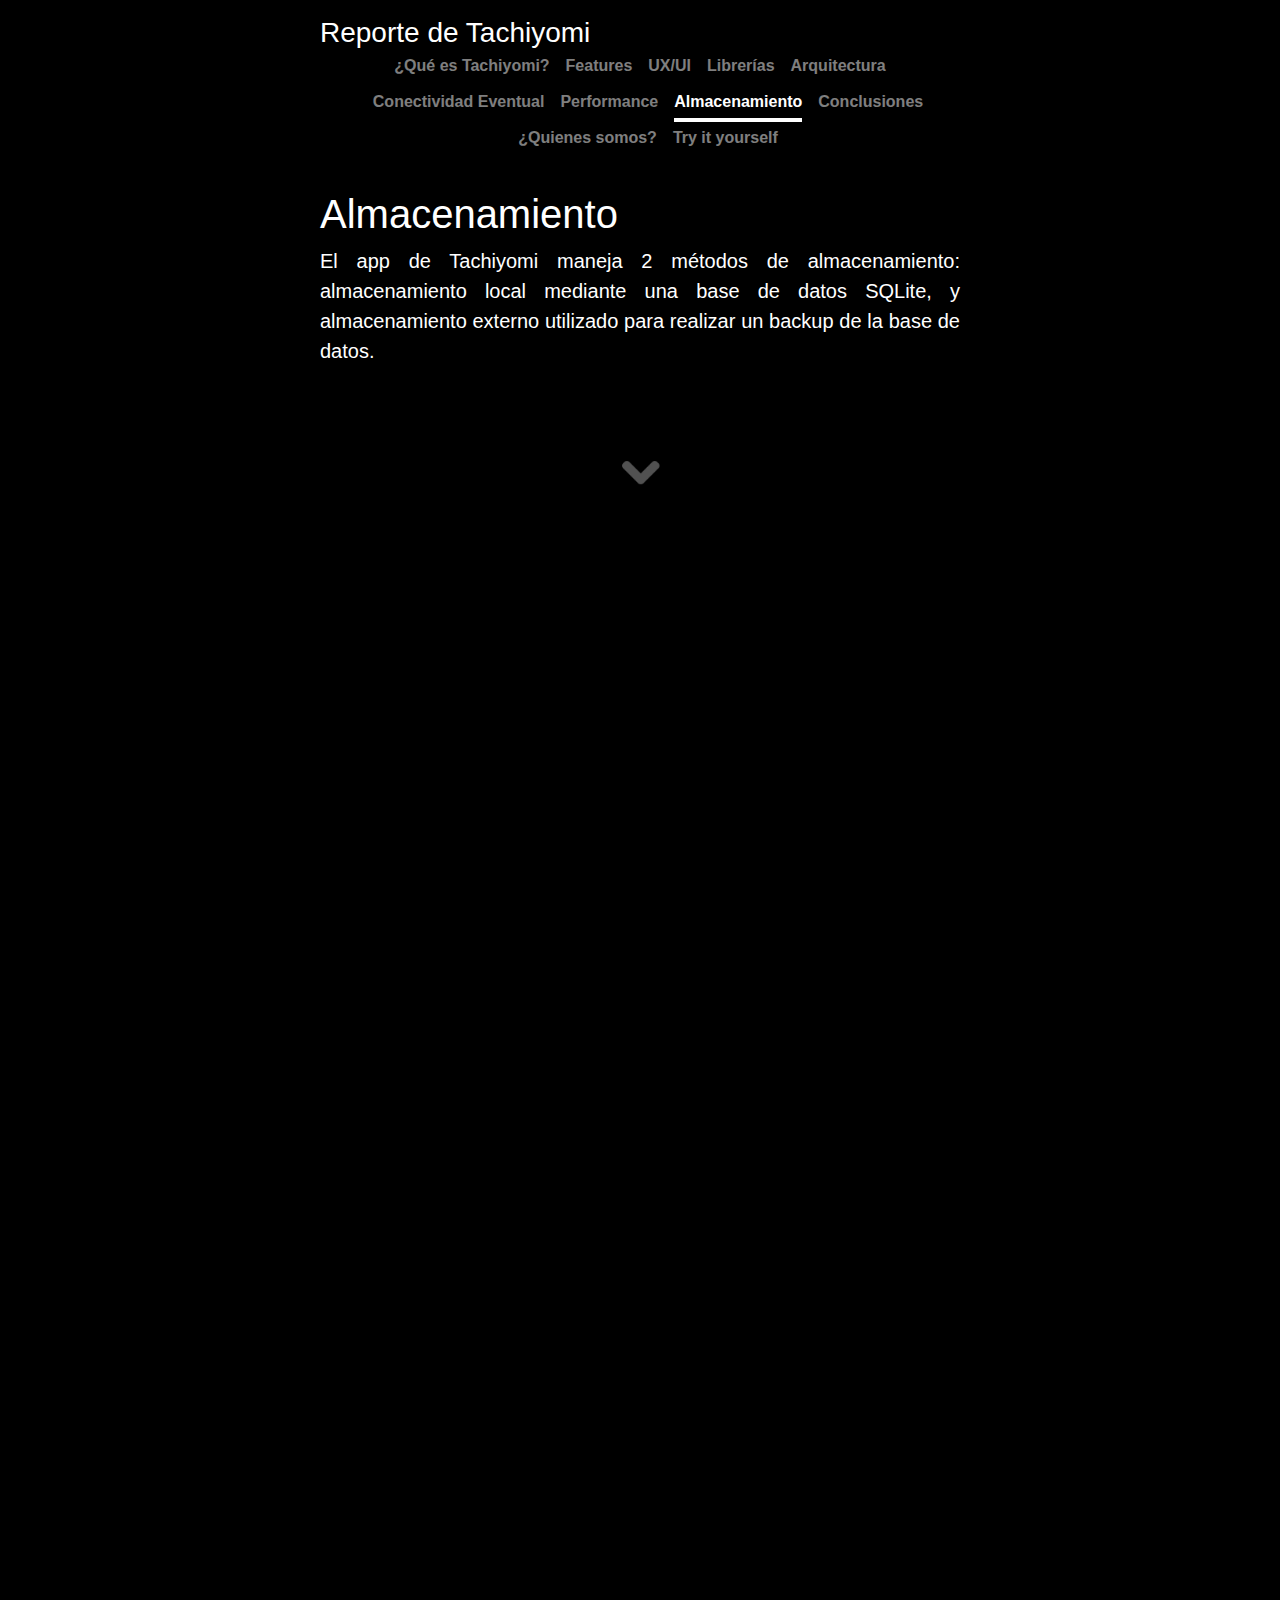
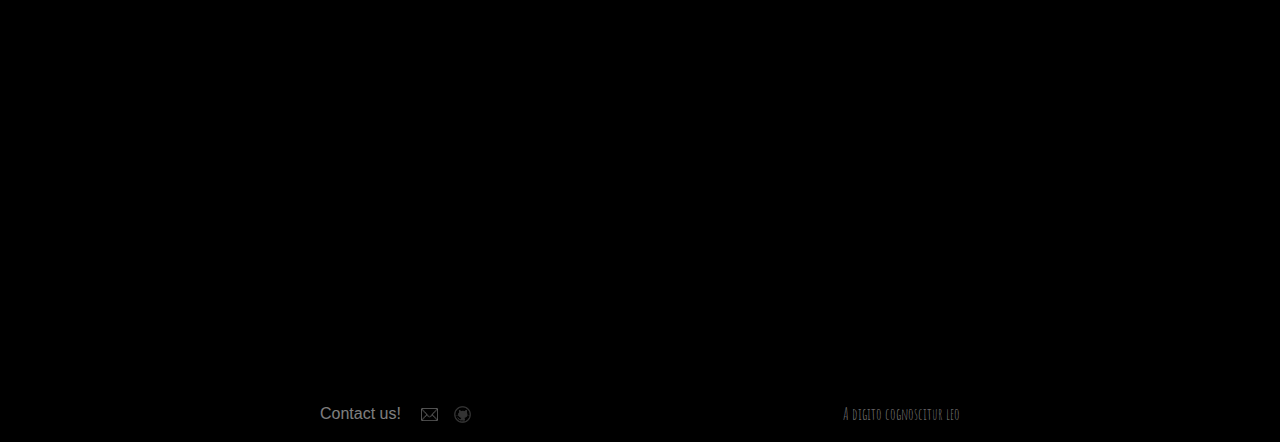
==== commit 79cc2219: "correcciones" ====
--- a/almacenamiento.html
+++ b/almacenamiento.html
@@ -50,8 +50,8 @@
       <div class="welcome">
         <h1 class="cover-heading">Almacenamiento</h1>
         <p class="lead">
-          El app de Tachiyomi maneja 2 métodos de almacenamiento: almacenamiento local mediante una base de datos, y 
-          almacenamiento externo utilizado para realizar un backup de la base de datos.
+          El app de Tachiyomi maneja 2 métodos de almacenamiento: almacenamiento local mediante una base de datos 
+          SQLite, y almacenamiento externo utilizado para realizar un backup de la base de datos.
         </p>
         <div id="div-chevron" class="row">
           <img id="img-chevron" width="50rem" height="50rem" src="./images/chevron.png" alt="chevron-button">
@@ -59,19 +59,12 @@
       </div>
       <div class="row projects">
         <div class="col-sm container-fluid" data-aos="fade-left">
-          <h1 class="about-me">Base de datos local</h1>
+          <h1 class="about-me">Base de datos SQLite</h1>
           <p class="about-me">
-              El patrón de inyección de dependencias consiste en separar el proceso de creación de los objetos de los
-              objetos mismos. En cierta medida, este patrón está basado, al menos en este caso, en el uso del patrón
-              Factory Method, que será explicado a posteriori. Esto debido a que, mediante el patrón Factory Method,
-              el proceso de creación de cada uno de los componentes esenciales de Tachiyomi se ve reducido al uso de
-              una clase específica para dicho fin. Ahora bien, de una manera concreta, Tachiyomi hace uso de la
-              librería Injekt con el fin de hacer la inyección de dependencias. En el siguiente fragmento de código
-              (correspondiente a la clase AppModule [tachiyomi-0.8.4/app/src/main/java/eu/kanade/tachiyomi/AppModule.kt]) se puede ver el uso de la librería
-              Injekt y el uso del método fundamental registerInjectables() que será explicado a continuación.
+              .
           </p>
           <p class="about-me">
-              <script src="https://gist.github.com/jframos29/eeaefd68bf71649c802128f6e9ded3d3.js"></script>
+            
           </p>
           <p class="about-me">
               Mediante el método registerInjectables() se introducen todas las dependencias a usar y sus respectivas
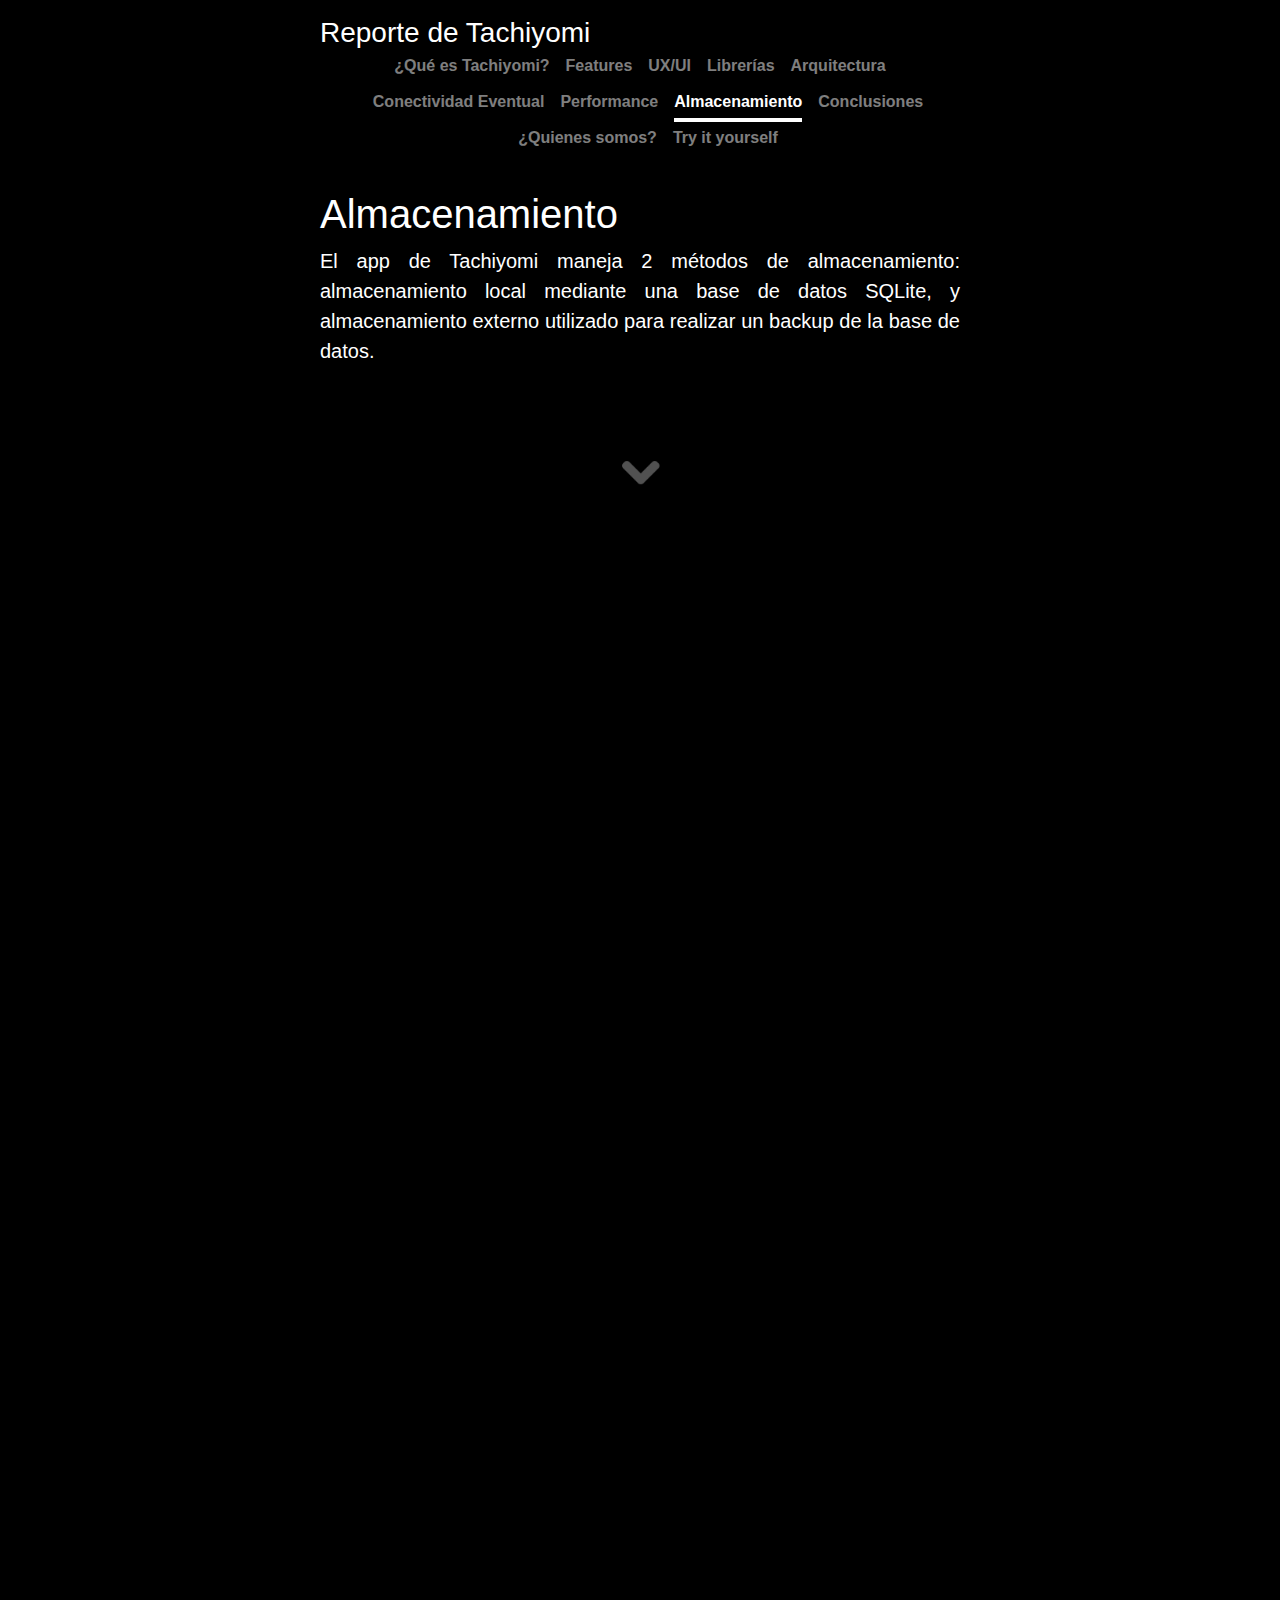
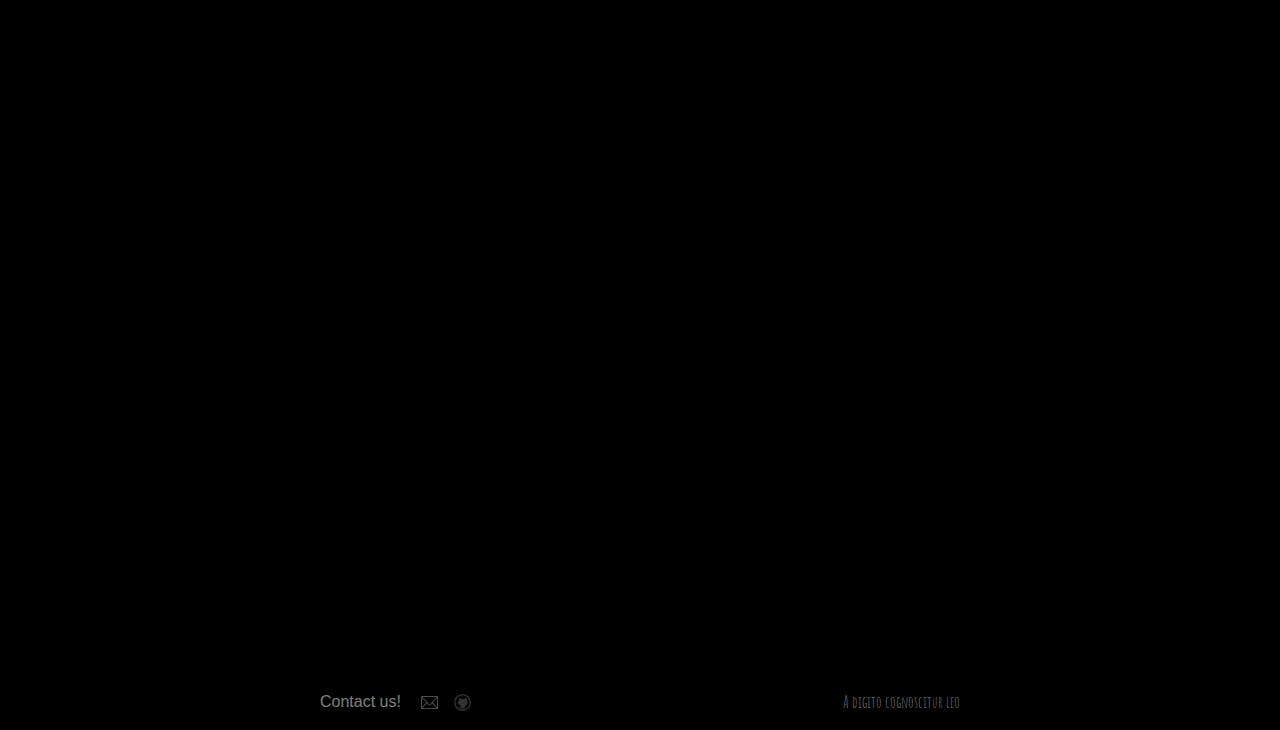
==== commit 8556f519: "almacenamiento terminado" ====
--- a/almacenamiento.html
+++ b/almacenamiento.html
@@ -61,21 +61,39 @@
         <div class="col-sm container-fluid" data-aos="fade-left">
           <h1 class="about-me">Base de datos SQLite</h1>
           <p class="about-me">
-              .
+            Como se menciona en la sección de Librerías, Tachiyomi hace uso de StorIOSQLite para manejar la base de 
+            datos local. En primer lugar, en el directorio data/database/models/ se encuentran las interfaces y 
+            clases que corresponden a las tablas de la base de datos. En el directorio data/database/tables/ se 
+            encuentran los objetos correspondientes a las tablas, junto con la sentencia SQL que permite crear 
+            estas tablas. En el directorio data/database/mappers/, en donde se encuentran archivos con clases que 
+            heredan de SQLiteTypeMapping y de los DefaultResolvers que están disponibles en StorIO. Estos archivos 
+            son los que definen el Object Mapping. un ejemplo de esto último se muestra a continuación. El archivo 
+            CategoryTypeMapping cuenta con 4 clases: CategoryTypeMapping, en donde se definen los Resolvers a 
+            utilizar para el Object Mapping, y 3 Resolvers (CategoryPutResolver, CategoryGetResolver, 
+            CategoryDeleteResolver), en donde se construyen las sentencias SQL a utilizar para cada operación.
           </p>
           <p class="about-me">
-            
+            <script src="https://gist.github.com/SeCardenas/3494ad4d028ac8a06177b1572bca61d7.js"></script>
           </p>
           <p class="about-me">
-              Mediante el método registerInjectables() se introducen todas las dependencias a usar y sus respectivas
-              factories (de ser necesario). De esta forma, se utiliza Injekt en vez del objeto mismo para verificar
-              que el patrón asociado al mismo (como el patrón Singleton en el caso del DatabaseHelper) se cumpla a
-              cabalidad. Un ejemplo del uso de Injekt se encuentra en el uso del metodo get&lt;ExtensionManager&gt;(). En
-              este ejemplo, dado que se definió que se utilizaría un singletonFactory en esta clase, cada vez que
-              se invoque dicho metodo get&lt;ExtensionManager&gt;() se obtendrá la misma instancia de ExtensionManager
-              en caso de que ya haya sido previamente creada.
+            Adicionalmente, en el directorio data/database/resolvers/, se encuentran clases que extienden de los 
+            Resolvers de StorIO, donde no solo se definen las sentencias a utilizar, sino que se ejecutan mediante 
+            el DbProvider.
           </p>
+          <p class="about-me">
+            <script src="https://gist.github.com/SeCardenas/7ce12969b4af6ab0d27c1e4bff57ef87.js"></script>
+          </p>
+          Finalmente, en el directorio data/database/queries/, se definen, crean, construyen y preparan todas las 
+          queries que se van a ejecutar en la aplicación, a través de interfaces que realizan estas operaciones 
+          sobre las sentencias genéricas definidas en el archivo RawQueries. En otrar palabras, el DbProvider crea 
+          y verifica las sentencias del archivo RawQueries con los parámetros dados.
         </div>
+        <p class="about-me">
+          <script src="https://gist.github.com/SeCardenas/cedd88c56cfb411ed0ae019fdd5ef4d7.js"></script>
+        </p>
+        <p class="about-me">
+          <script src="https://gist.github.com/SeCardenas/cedd88c56cfb411ed0ae019fdd5ef4d7.js"></script>
+        </p>
       </div>
       <div class="row projects">
         <div class="col-sm container-fluid" data-aos="fade-left">
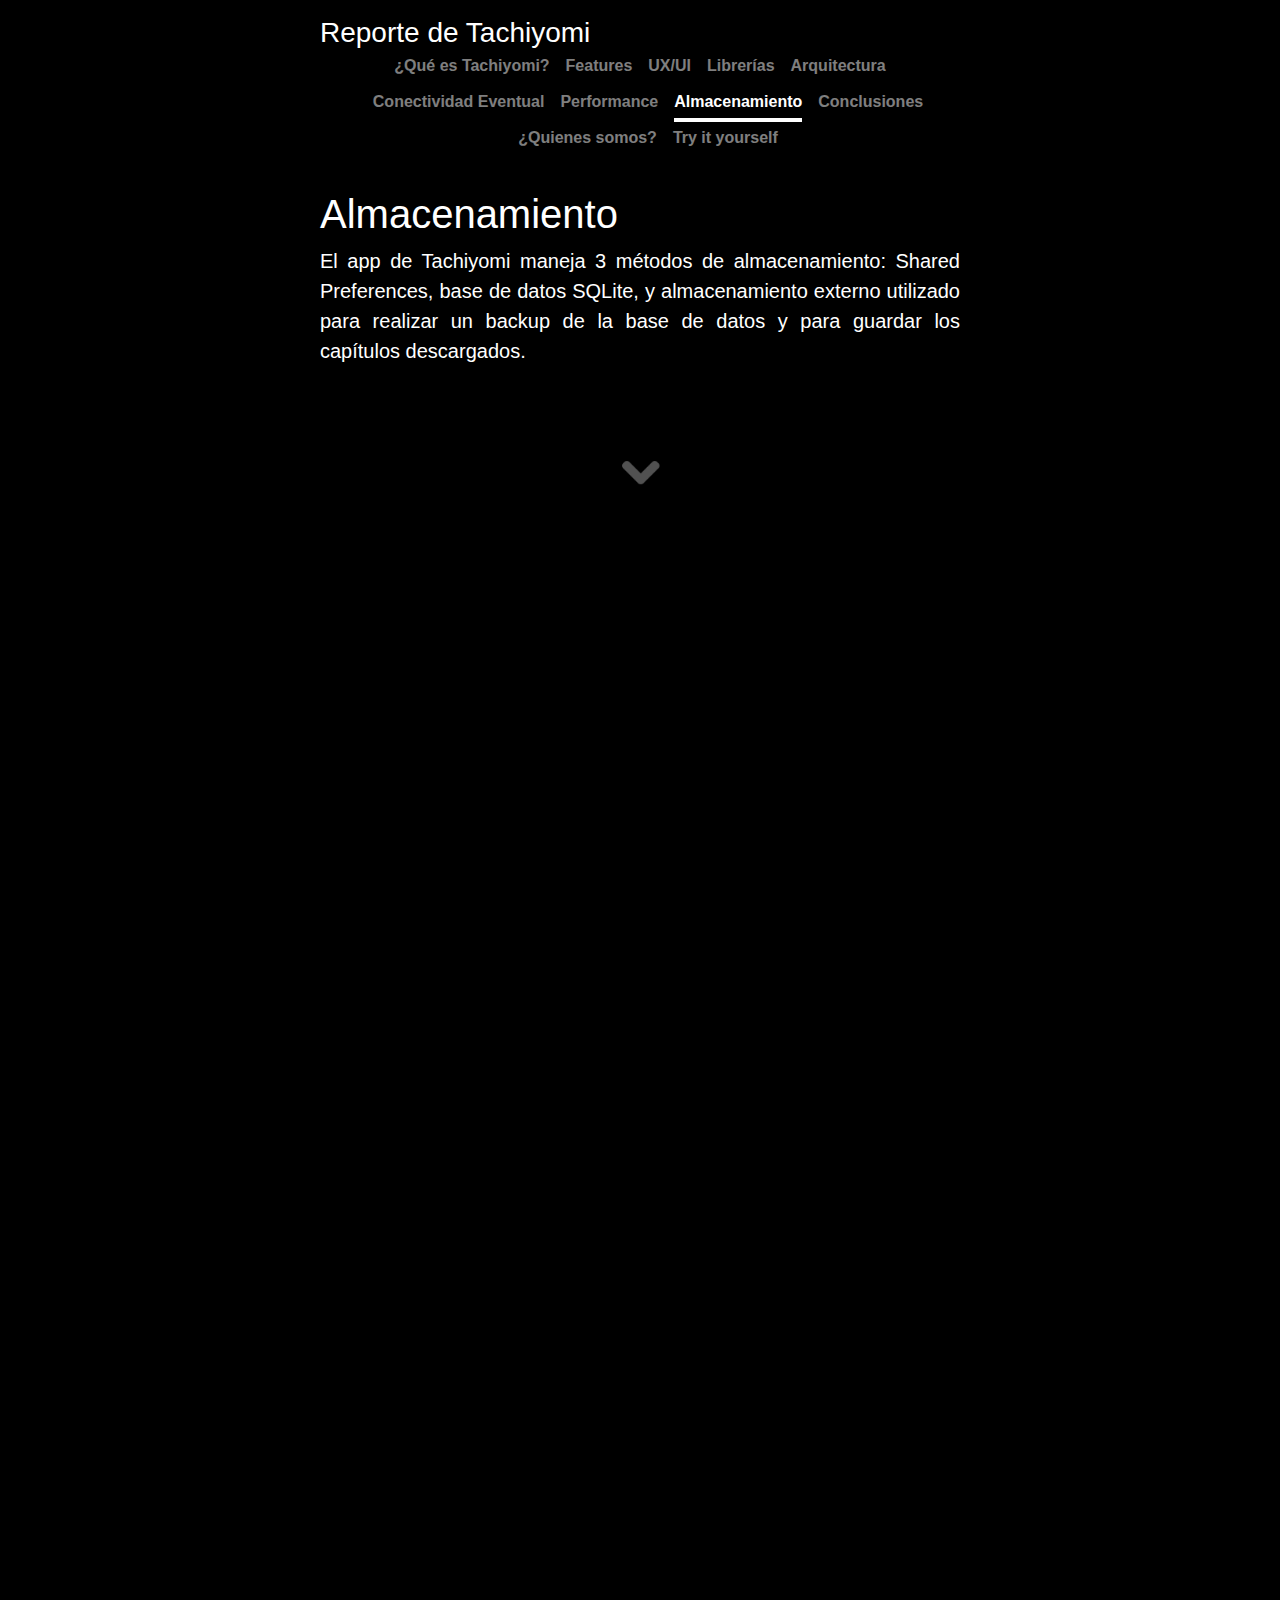
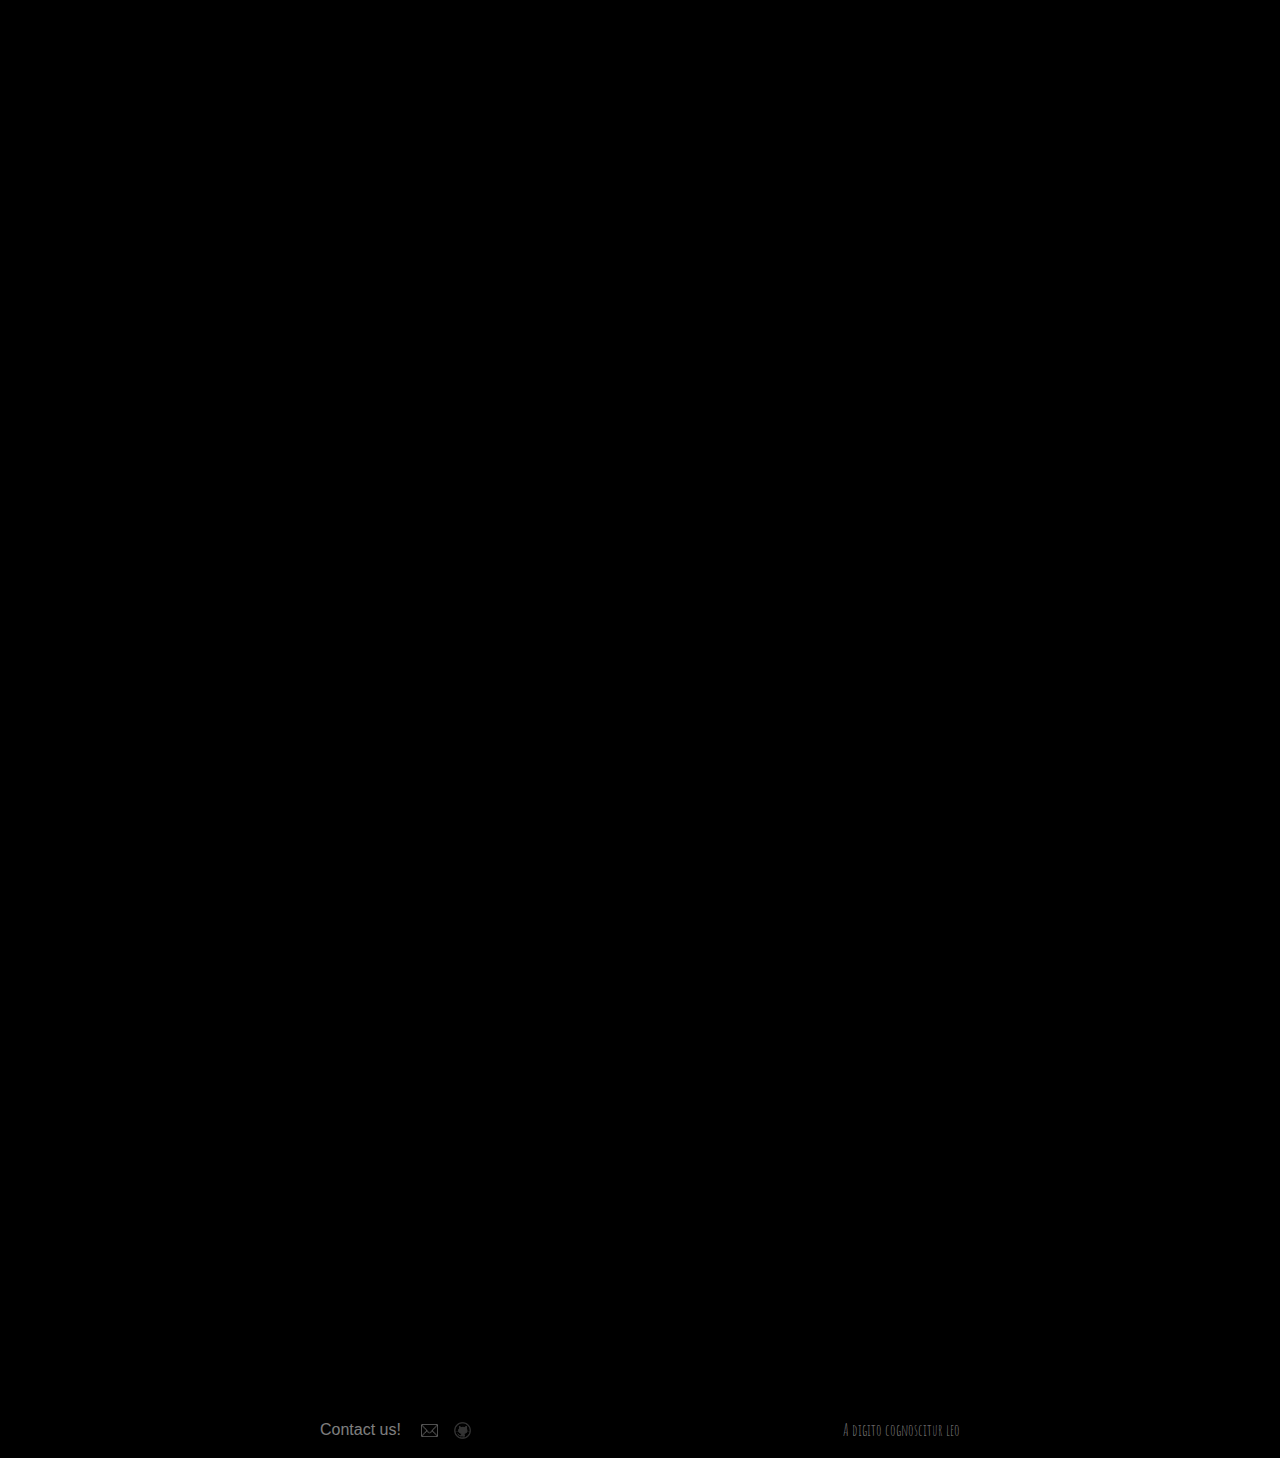
==== commit d8135fed: "Descarga de capítulos - almacenamiento" ====
--- a/almacenamiento.html
+++ b/almacenamiento.html
@@ -50,11 +50,27 @@
       <div class="welcome">
         <h1 class="cover-heading">Almacenamiento</h1>
         <p class="lead">
-          El app de Tachiyomi maneja 2 métodos de almacenamiento: almacenamiento local mediante una base de datos 
-          SQLite, y almacenamiento externo utilizado para realizar un backup de la base de datos.
+          El app de Tachiyomi maneja 3 métodos de almacenamiento: Shared Preferences, base de datos 
+          SQLite, y almacenamiento externo utilizado para realizar un backup de la base de datos y para guardar los 
+          capítulos descargados.
         </p>
         <div id="div-chevron" class="row">
           <img id="img-chevron" width="50rem" height="50rem" src="./images/chevron.png" alt="chevron-button">
+        </div>
+      </div>
+      <div class="row projects">
+        <div class="col-sm container-fluid" data-aos="fade-left">
+          <h1 class="about-me">Shared Preferences</h1>
+          <p class="about-me">
+            Tachiyomi usa Shared Preferences para guardar el registro de los capítulos descargados. Las parejas que 
+            se guardan son de la forma &lt;id del capítulo, json serializado de la información del capítulo&gt;. la 
+            información que se guarda del capítulo es el id del capítulo, el id del manga, y un contador que indica 
+            la página en la que el usuario terminó de leer la última vez. En el siguiente fragmento de la clase 
+            DownloadStore se observa claramente el uso de Shared Preferences para este fin:
+          </p>
+          <p>
+            <script src="https://gist.github.com/SeCardenas/83beefe857b0d6b235d3e61c30c087de.js"></script>
+          </p>
         </div>
       </div>
       <div class="row projects">
@@ -72,7 +88,7 @@
             utilizar para el Object Mapping, y 3 Resolvers (CategoryPutResolver, CategoryGetResolver, 
             CategoryDeleteResolver), en donde se construyen las sentencias SQL a utilizar para cada operación.
           </p>
-          <p class="about-me">
+          <p>
             <script src="https://gist.github.com/SeCardenas/3494ad4d028ac8a06177b1572bca61d7.js"></script>
           </p>
           <p class="about-me">
@@ -80,24 +96,26 @@
             Resolvers de StorIO, donde no solo se definen las sentencias a utilizar, sino que se ejecutan mediante 
             el DbProvider.
           </p>
-          <p class="about-me">
+          <p>
             <script src="https://gist.github.com/SeCardenas/7ce12969b4af6ab0d27c1e4bff57ef87.js"></script>
           </p>
-          Finalmente, en el directorio data/database/queries/, se definen, crean, construyen y preparan todas las 
-          queries que se van a ejecutar en la aplicación, a través de interfaces que realizan estas operaciones 
-          sobre las sentencias genéricas definidas en el archivo RawQueries. En otrar palabras, el DbProvider crea 
-          y verifica las sentencias del archivo RawQueries con los parámetros dados.
-        </div>
-        <p class="about-me">
-          <script src="https://gist.github.com/SeCardenas/cedd88c56cfb411ed0ae019fdd5ef4d7.js"></script>
-        </p>
-        <p class="about-me">
-          <script src="https://gist.github.com/SeCardenas/cedd88c56cfb411ed0ae019fdd5ef4d7.js"></script>
-        </p>
+          <p class="about-me">
+            Finalmente, en el directorio data/database/queries/, se definen, crean, construyen y preparan todas las 
+            queries que se van a ejecutar en la aplicación, a través de interfaces que realizan estas operaciones 
+            sobre las sentencias genéricas definidas en el archivo RawQueries. En otrar palabras, el DbProvider crea 
+            y verifica las sentencias del archivo RawQueries con los parámetros dados.
+          </p>
+          <p>
+            <script src="https://gist.github.com/SeCardenas/cedd88c56cfb411ed0ae019fdd5ef4d7.js"></script>
+          </p>
+          <p>
+            <script src="https://gist.github.com/SeCardenas/4b9e1a7dbd0c891e6cd875a511fcb6c6.js"></script>
+          </p>
+        </div>
       </div>
       <div class="row projects">
         <div class="col-sm container-fluid" data-aos="fade-left">
-            <h1 class="about-me">Almacenamiento externo</h1>
+            <h1 class="about-me">Almacenamiento externo para backup</h1>
             <p class="about-me">
               Como se mencionó anteriormente, el almacenamiento externo es utilizado para guardar un backup de la 
               base de datos local. Este backup es un archivo en formato json, cuya estructura está definida en el 
@@ -156,6 +174,22 @@
             </p>
         </div>
       </div>
+      <div class="row projects">
+          <div class="col-sm container-fluid" data-aos="fade-left">
+            <h1 class="about-me">Almacenamiento externo para descarga de capítulos</h1>
+            <p class="about-me">
+              Otro uso que Tachiyomi le da al almacenamiento externo es la descarga de capítulos para poder leerlos 
+              sin conexión. El siguiente ejemplo muestra el uso de almacenamiento externo para guardar el capítulo 
+              descargado. Sin entrar en detalle en el proceso de descarga (para más información, dirigirse a la 
+              sección de Arquitectura), se observa que antes de descargar el capítulo, es decir, al inicio del método
+              downloadChapter, se crea el directorio donde será almacenado. Por otro lado, en el método downloadImage
+              se crea un archivo por cada imagen descargada, y se guarda la imagen en dicho archivo.
+            </p>
+            <p>
+              <script src="https://gist.github.com/SeCardenas/4bce57e352e5a9476837f595f00aadab.js"></script>
+            </p>
+          </div>
+        </div>
     </main>
     <footer class="mastfoot mt-auto">
       <div class="inner row">
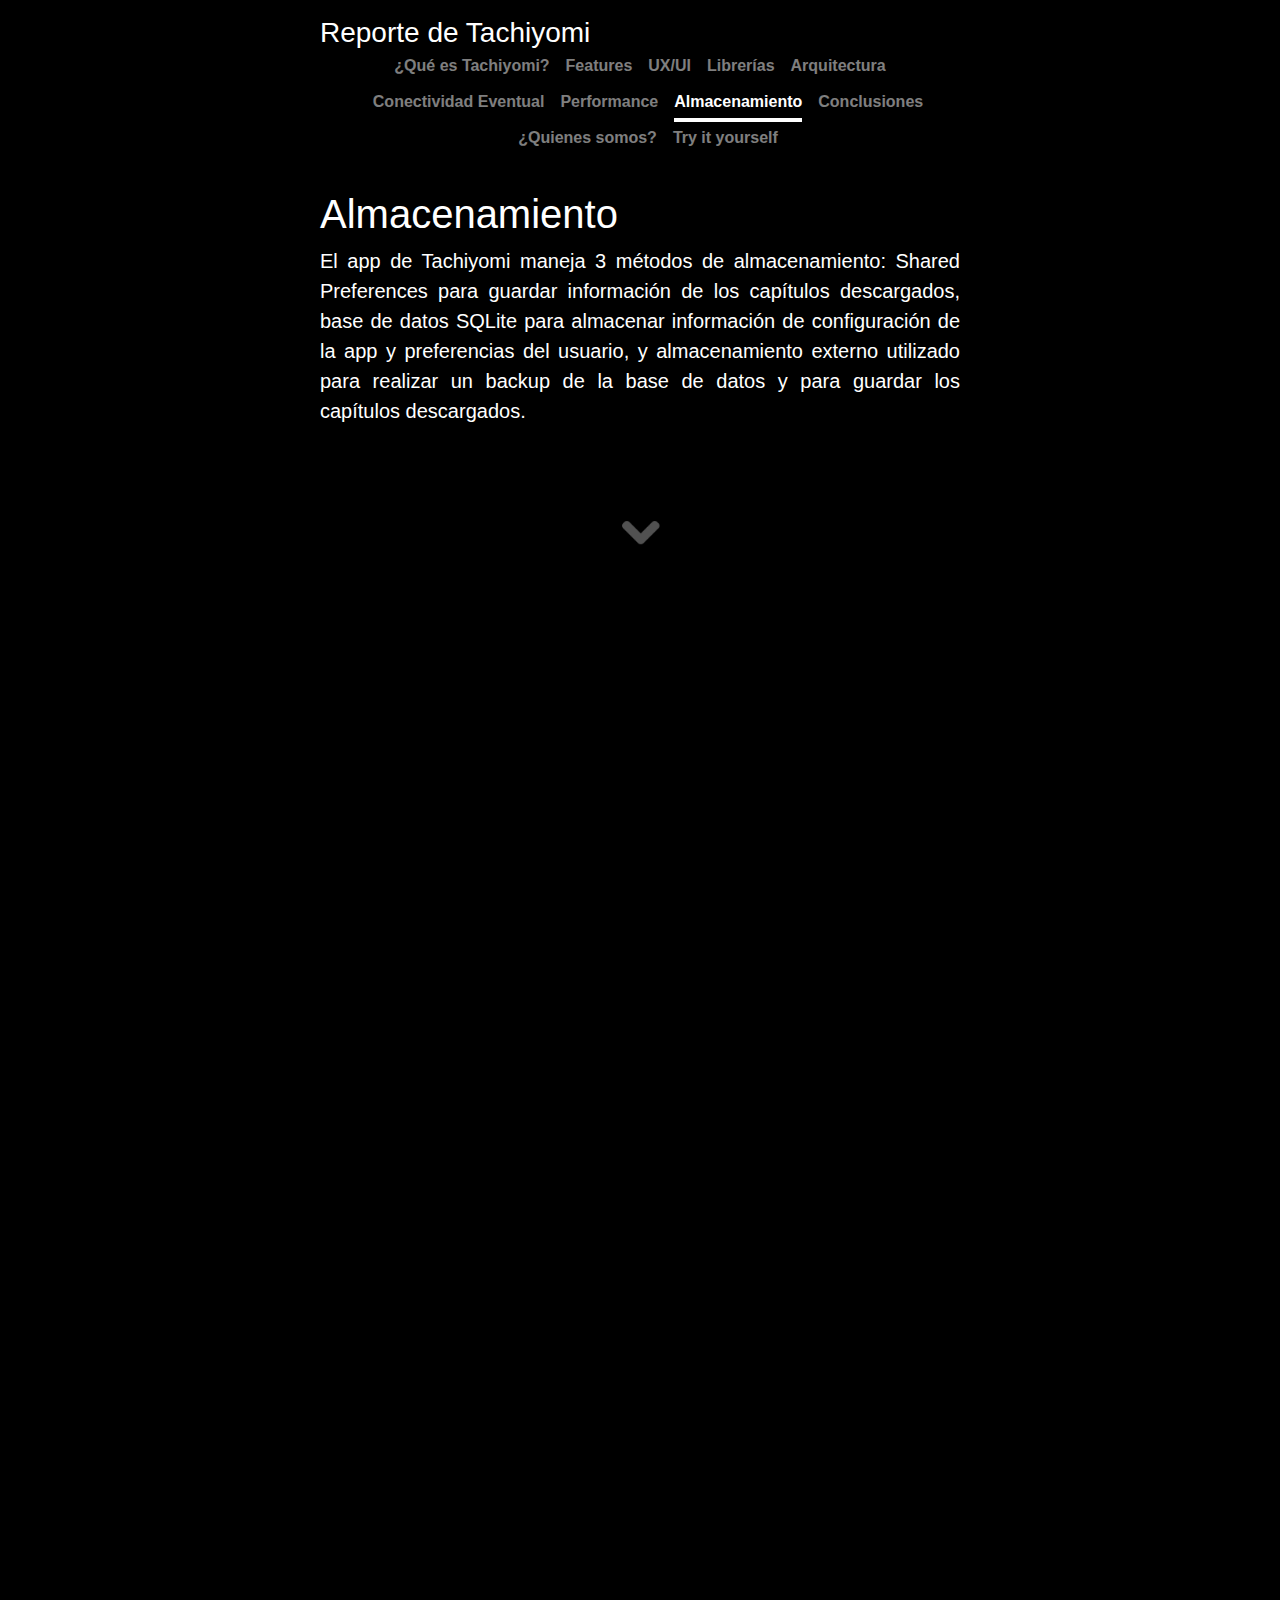
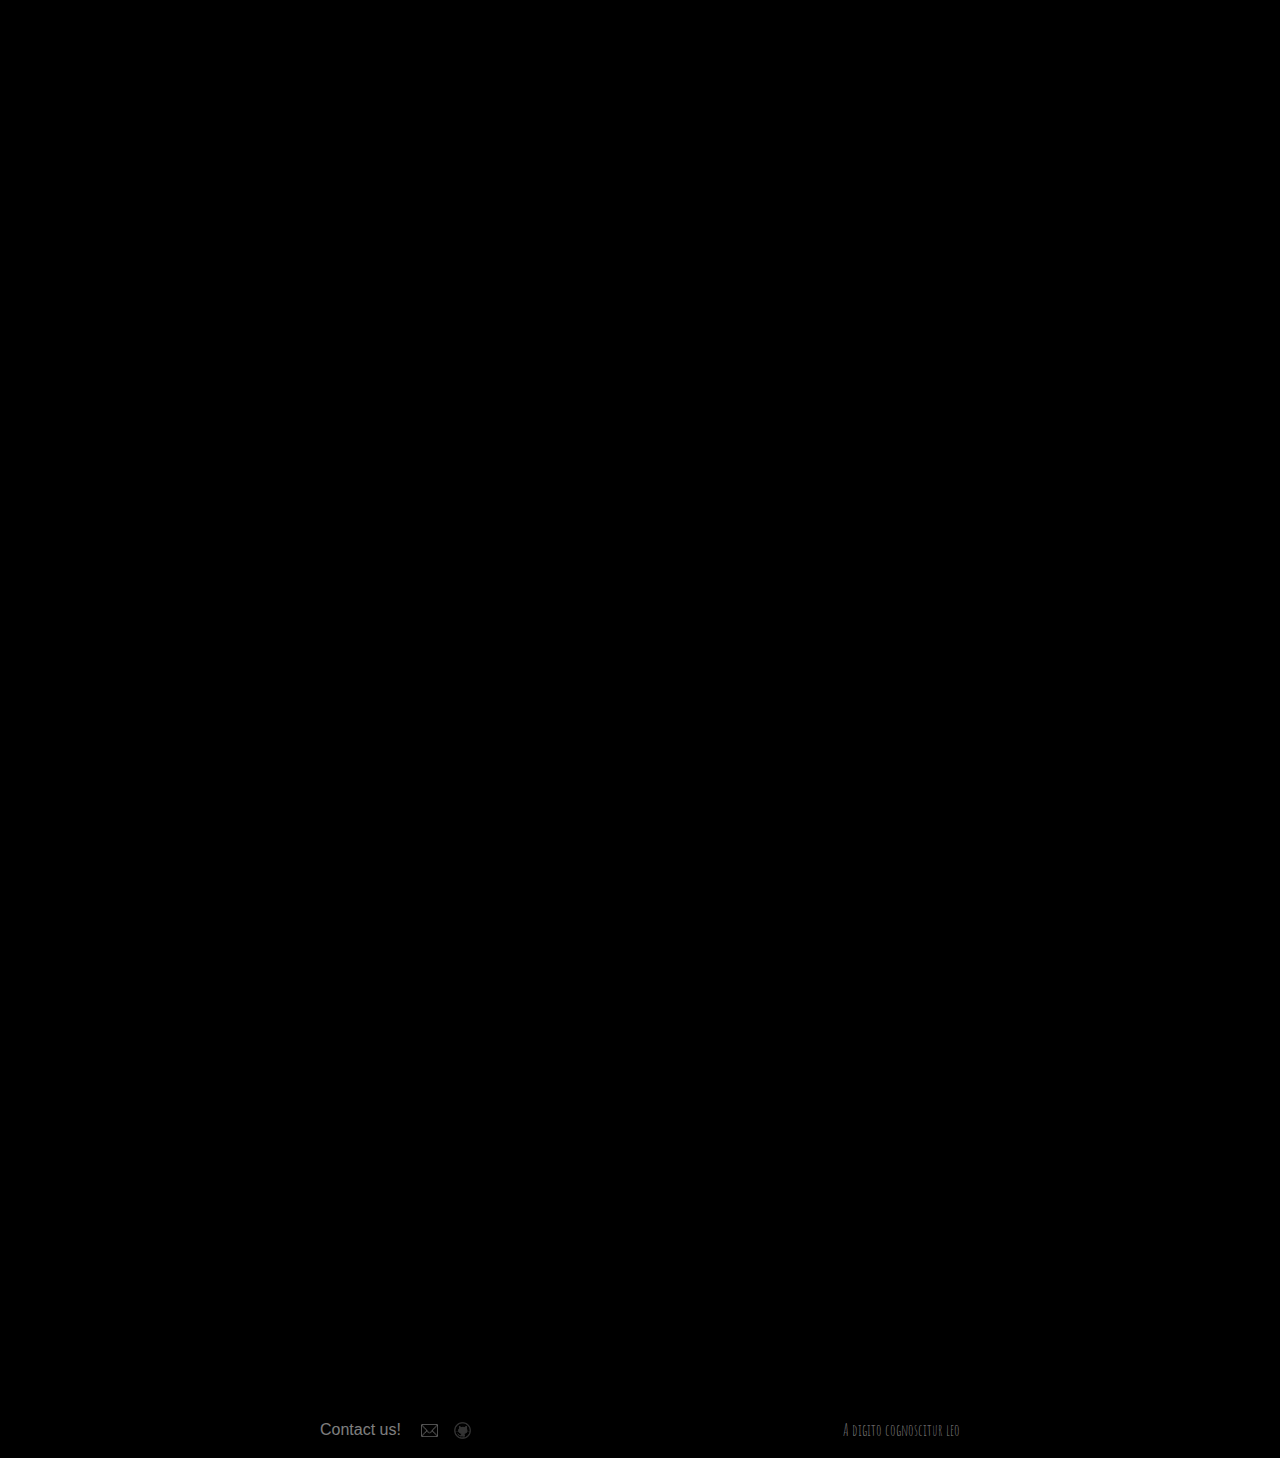
==== commit 6b969542: "varias librerías incluídas" ====
--- a/almacenamiento.html
+++ b/almacenamiento.html
@@ -50,9 +50,10 @@
       <div class="welcome">
         <h1 class="cover-heading">Almacenamiento</h1>
         <p class="lead">
-          El app de Tachiyomi maneja 3 métodos de almacenamiento: Shared Preferences, base de datos 
-          SQLite, y almacenamiento externo utilizado para realizar un backup de la base de datos y para guardar los 
-          capítulos descargados.
+          El app de Tachiyomi maneja 3 métodos de almacenamiento: Shared Preferences para guardar información de los
+          capítulos descargados, base de datos SQLite para almacenar información de configuración de la app y 
+          preferencias del usuario, y almacenamiento externo utilizado para realizar un backup de la base de datos y 
+          para guardar los capítulos descargados.
         </p>
         <div id="div-chevron" class="row">
           <img id="img-chevron" width="50rem" height="50rem" src="./images/chevron.png" alt="chevron-button">
--- a/style.css
+++ b/style.css
@@ -135,6 +135,13 @@
   width: 100%;
 }
 
+.photoContainer2{
+  text-align: center;
+  margin: 0 auto;
+  width: 100%;
+  margin-bottom: 2rem;
+}
+
 .music2 {
   text-align: justify;
   margin: 0 auto;
@@ -146,6 +153,13 @@
   margin: 0 auto;
   width: 100%;
   margin-bottom: 5rem;
+}
+
+.music7{
+  text-align: center;
+  margin: 0 auto;
+  width: 100%;
+  margin-top: 2rem;
 }
 
 .noMargin {
